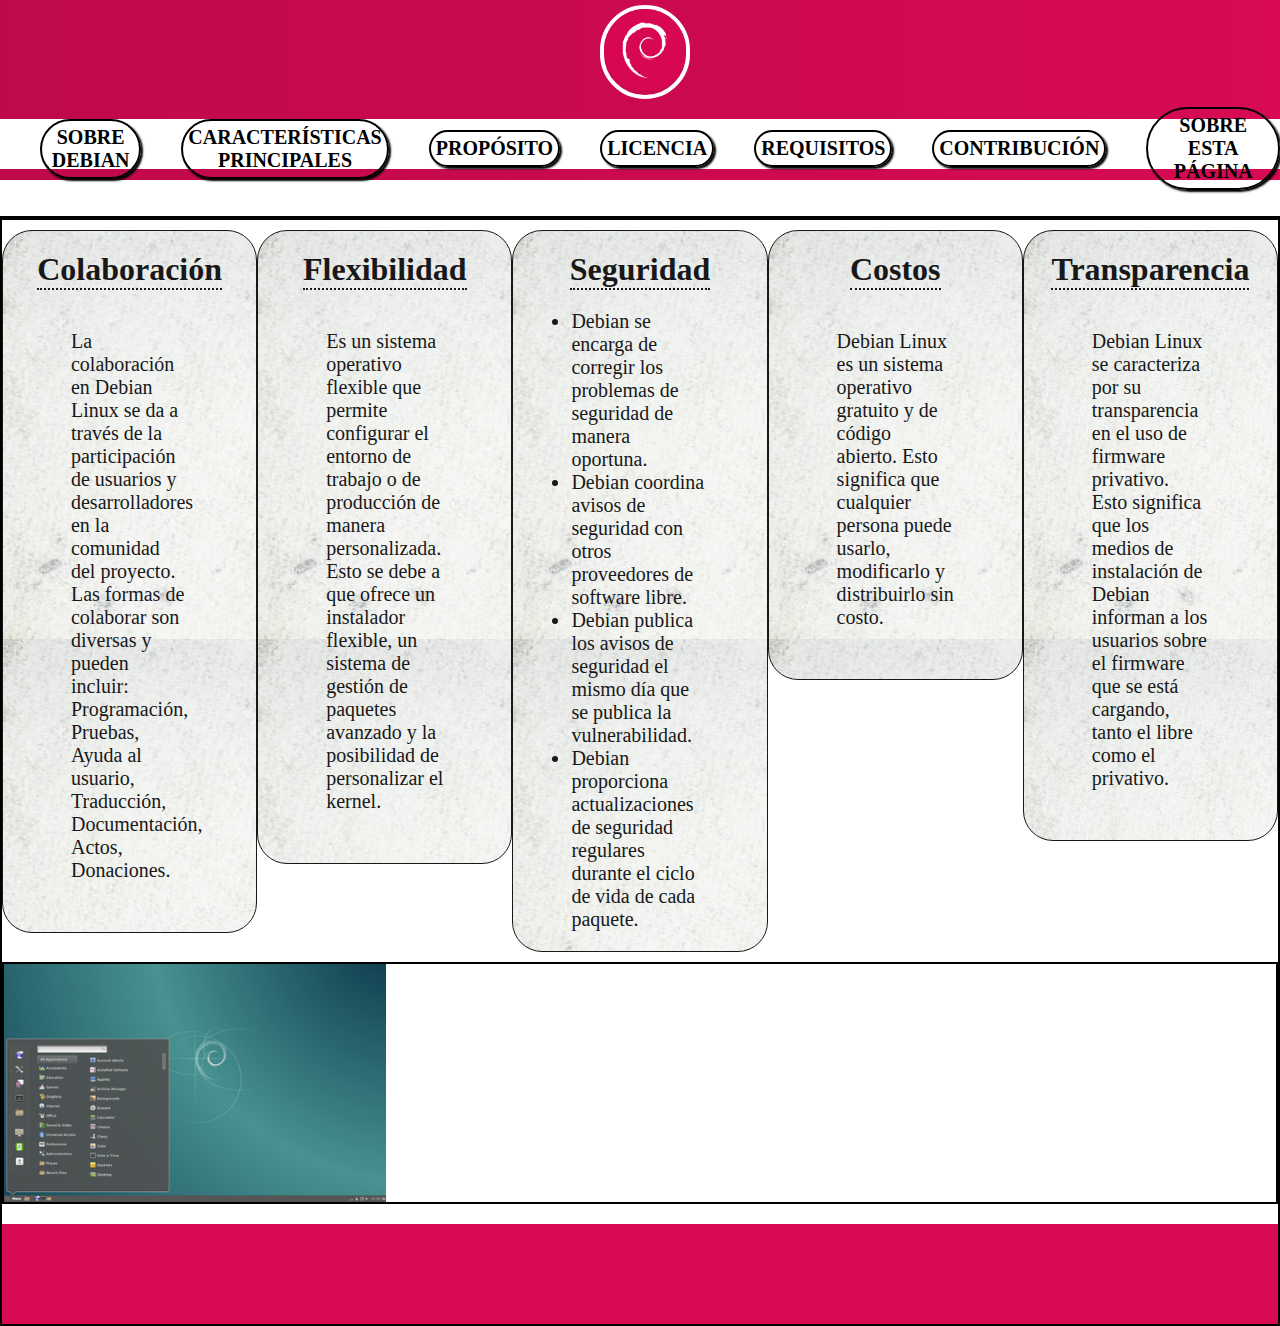
==== aspectos.html @ 958acd16 "Se añadió una nueva pestaña características especiales (todavía trabajando en ello)" ====
<!DOCTYPE html>
<html lang="en">
<head>
    <meta charset="UTF-8">
    <meta name="viewport" content="width=device-width, initial-scale=1.0">
    <link rel="stylesheet" href="estilos.css">
    <link rel="preconnect" href="https://fonts.googleapis.com">
    <link rel="preconnect" href="https://fonts.gstatic.com" crossorigin>
    <link href="https://fonts.googleapis.com/css2?family=Francois+One&family=Squada+One&family=Ubuntu+Mono:ital,wght@0,400;0,700;1,400;1,700&display=swap" rel="stylesheet">
    <title>Debian Resumen - Aspectos Clave</title>
</head>
<body>

        <div class="headbanner">
            <header>
                <div class="logo-imagen">
                    <img src="images/debian_logo.png" alt="Debian_LinuxLogo">
                </div>
                
            </header>
    
            <nav>
                <ul>
                    <li><a href="index.html">Sobre Debian</a></li>
                    <li><a href="aspectos.html">Características Principales</a></li>
                    <li><a href="">Propósito</a></li>
                    <li><a href="">Licencia</a></li>
                    <li><a href="">Requisitos</a></li>
                    <li><a href="">Contribución</a></li>
                    <li><a href="">Sobre esta página</a></li>
                </ul>
            </nav>
        </div>
        <br>
        <br>
        <hr>
        <div class="body-aspectos">
        <div class="cuerpo">

            <div class="hoja-esqueleto">
                <h1>Colaboración</h1>
                <ul class="lista-aspectos" id="second">
                    <p>La colaboración en Debian Linux se da a través de la participación de usuarios y desarrolladores en la comunidad del proyecto. Las formas de colaborar son diversas y pueden incluir: 
                        Programación, Pruebas, Ayuda al usuario, Traducción, Documentación, Actos, Donaciones.</p>
                </ul>
                
            </div>

            <div class="hoja-esqueleto">
                <h1>Flexibilidad</h1>
                <ul class="lista-aspectos">
                    <p>Es un sistema operativo flexible que permite 
                        configurar el entorno de trabajo o de producción
                        de manera personalizada. Esto se debe a que ofrece 
                        un instalador flexible, un sistema de gestión de 
                        paquetes avanzado y la 
                        posibilidad de personalizar el kernel.</p>
                </ul>
                
            </div>

            <div class="hoja-esqueleto">
                <h1>Seguridad</h1>
                <ul class="lista-aspectos">
                    <li>Debian se encarga de corregir los problemas de seguridad de manera oportuna.</li>
                    <li>Debian coordina avisos de seguridad con otros proveedores de software libre. </li>
                    <li>Debian publica los avisos de seguridad el mismo día que se publica la vulnerabilidad.</li>
                    <li>Debian proporciona actualizaciones de seguridad regulares durante el ciclo de vida de cada paquete. </li>                       
                </ul>
                
            </div>

            <div class="hoja-esqueleto" id="alargamiento">
                <h1>Costos</h1>
                <ul class="lista-aspectos">
                    <p>Debian Linux es un sistema operativo gratuito y de código abierto. Esto significa que cualquier persona puede usarlo, modificarlo y distribuirlo sin costo.</p>
                </ul>
                
            </div>

            <div class="hoja-esqueleto">
                <h1>Transparencia</h1>
                <ul class="lista-aspectos">
                    <p>Debian Linux se caracteriza por su transparencia en el uso de firmware privativo. Esto significa que los medios de instalación de Debian informan a los usuarios sobre el firmware que se está cargando, tanto el libre como el privativo.</p>
                </ul>
                
            </div>
    
            
        </div>

        <div class="imagen-aspectos">
            <img src="images/desktop_debian.png" alt="Imagen del dektop de debian">
        
        </div>
    
        <div class="pie-de-pag">
            <footer>
                
            </footer>
        </div>

    </div>
    
    
</body>
</html>
---- estilos.css ----
body{
    font-family: 'Ubuntu Mono', serif;
    font-weight: 400;
    font-style: normal;
    
}

*{
    margin: 0;
    padding: 0;
    box-sizing: border-box;
}

a{
    text-decoration: none;
    color: black;
}


.headbanner{

    width: 100%;
    height: 20vh;
    background: linear-gradient(90deg,#bf094a, #d70a53);
    

}

.headbanner header{
    display: flex;
    justify-content: center;
    margin-bottom: 20px;
}

.headbanner .logo-imagen{
    border: 4px solid black;
    border-radius: 100px;
    border-color: white;
    width: 7%;
    height: 100%;
    margin-left: 10px;
    margin-top: 5px;
    animation-name: startup-logo;
    animation-duration: 1s;
    
}

.headbanner .logo-imagen img{
    width: 100%;
    height: 100%;
    animation-name: startup-logo;
    animation-duration: 1s;
    
    
}

.body-aspectos{
    height: 100%;
    width: 100%;
    display: flex;
    justify-content: center;
    align-items: center;
    flex-flow: column wrap;
    border: 2px solid black;

    align-items: center;
}



.imagen-aspectos{
    border: 2px solid black;
    width: 20%;
    height: 100%;
}

.imagen-aspectos img{
    width: 100%;
    height: 100%;
}

.lista-aspectos{
    padding: 20px;
    width: 70%;
    text-align: left;
    font-size: 20px;
}

.headbanner nav{
    width: 100%;
    height: 50px;
    user-select: none;
    background-color: white;

}

.headbanner nav ul{
    display: flex;
    justify-content: center;
    align-items: center;
    height: 100%;
    list-style-type: none;
}

.headbanner nav ul li{
    padding: 0;
    margin-top: 10px;
    font-size: 20px;
    font-weight: 900;
    margin-left: 40px;
    text-align: center;
    text-transform: uppercase;
    cursor: pointer;
    border: 2px solid black;
    transition: all 0.3s;
    border-radius: 50px;
    padding: 5px;
    box-shadow: 2px 2px 2px black;
}

hr{
    border: 1px solid black;
}

.headbanner nav ul li:hover{
    background-color: #D70A53;
    border-radius: 10px;
    
}

.cuerpo{
    margin-top: 10px;
    width: 100%;
    height: 100%;
    display: flex;
    margin-bottom: 10px;
    justify-content: center;
    text-align: center;
}

.cuerpo .hoja-esqueleto{
    border: 0.5px solid black;
    display: flex;
    justify-content: center;
    align-items: center;
    flex-flow: column wrap;
    border-radius: 30px;
    height: 100%;
    width: 40%;
    background: url(images/hoja_imagen.png);
    opacity: 0.9;
}

.body-aspectos .hoja-esqueleto-aspect{
    width: 100%;
    border: 2px solid black;

}

.body-aspectos #alargamiento{
    height: 450px;
}

.imagen-aspectos{
    display: flex;
    width: 100%;
    height: 100%;
    margin-bottom: 20px;
}

.imagen-aspectos img{
    width: 30%;
    height: 30%;

}

.cuerpo .hoja-esqueleto h1{
    margin-top: 20px;
    border-bottom: 2px dotted black;
}

.cuerpo .hoja-esqueleto p{
    text-align: left;
    padding: 10px;
    margin-top: 10px;
    margin-bottom: 20px;
    font-size: 20px;
}

.cuerpo .imagenes-repre{
    width: 30%;
    height: 100%;
}

.cuerpo .imagenes-repre img{
    width: 100%;
    border: 3px solid #D70A53;
    border-radius: 50px;
    margin-top: 30px;
    margin-left: 20px;
    height: 100%;
}

.pie-de-pag{
    width: 100%;
    height: 100%;
    
}

.pie-de-pag footer{
    background-color: #D70A53;
    height: 100px;
    width: 100%;
}

@keyframes startup-logo {
    0%{
        transform: scale(0, 0);
    }

    100%{
        transform: scale(100%, 100%);
    }
    
}
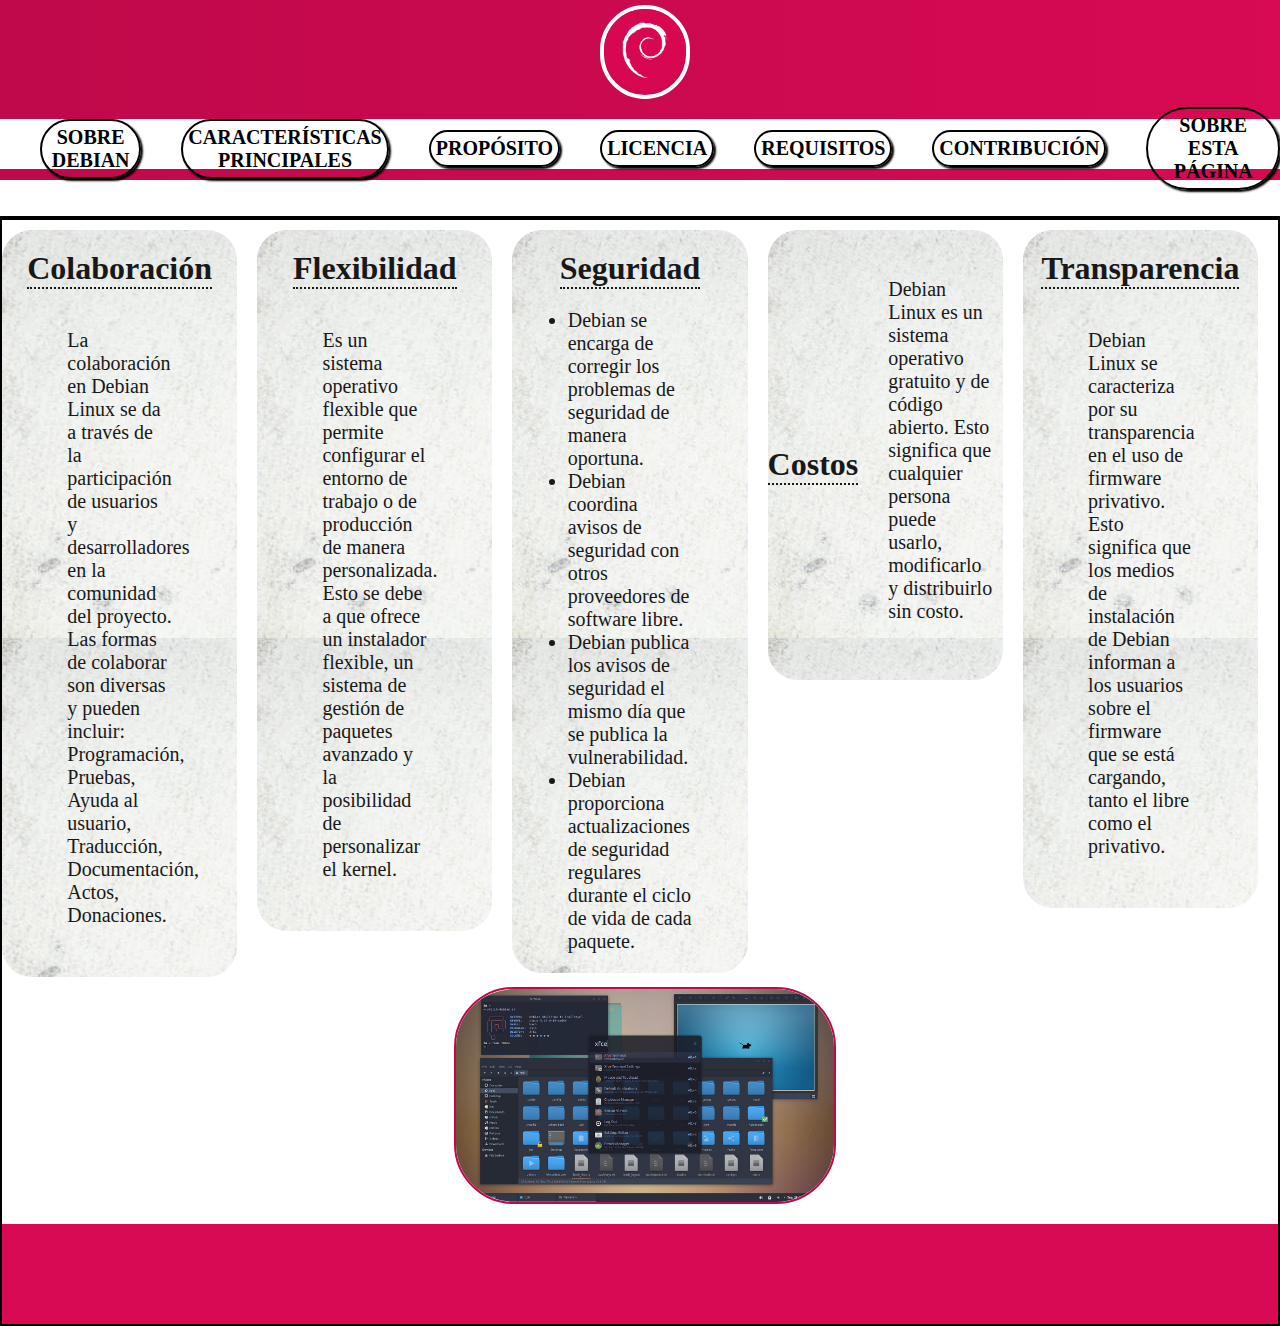
==== commit d91a78d0: "Se completó el apartado de características principales" ====
--- a/aspectos.html
+++ b/aspectos.html
@@ -89,9 +89,10 @@
             
         </div>
 
-        <div class="imagen-aspectos">
-            <img src="images/desktop_debian.png" alt="Imagen del dektop de debian">
-        
+        <div class="imagen-aspectos" id="seguridad">
+            <!-- <img src="images/seguridad_debian.png" alt="imagen de seguridad debian"> -->
+            <img src="images/debian_desktop3.png" alt="Imagen del dekstop de debian 3">
+            <!-- <img src="images/desktop_debian4.png" alt="Imagen del desktop de debian 4"> -->
         </div>
     
         <div class="pie-de-pag">
--- a/estilos.css
+++ b/estilos.css
@@ -3,7 +3,7 @@
     font-family: 'Ubuntu Mono', serif;
     font-weight: 400;
     font-style: normal;
-    
+    user-select: none;
 }
 
 *{
@@ -70,7 +70,6 @@
 
 
 .imagen-aspectos{
-    border: 2px solid black;
     width: 20%;
     height: 100%;
 }
@@ -140,7 +139,8 @@
 }
 
 .cuerpo .hoja-esqueleto{
-    border: 0.5px solid black;
+    margin-right: 20px;
+    transition: all 0.3s;
     display: flex;
     justify-content: center;
     align-items: center;
@@ -150,12 +150,6 @@
     width: 40%;
     background: url(images/hoja_imagen.png);
     opacity: 0.9;
-}
-
-.body-aspectos .hoja-esqueleto-aspect{
-    width: 100%;
-    border: 2px solid black;
-
 }
 
 .body-aspectos #alargamiento{
@@ -188,6 +182,24 @@
     font-size: 20px;
 }
 
+.cuerpo .hoja-esqueleto:hover{
+    box-shadow: 3px 3px 10px #bf094a;
+
+
+}
+
+#seguridad img{
+    border: 2px solid #bf094a;
+    margin-left: 10px;
+    border-radius: 60px;
+}
+
+#seguridad{
+    display: flex;
+    justify-content: center;
+    align-items: center;
+}
+
 .cuerpo .imagenes-repre{
     width: 30%;
     height: 100%;
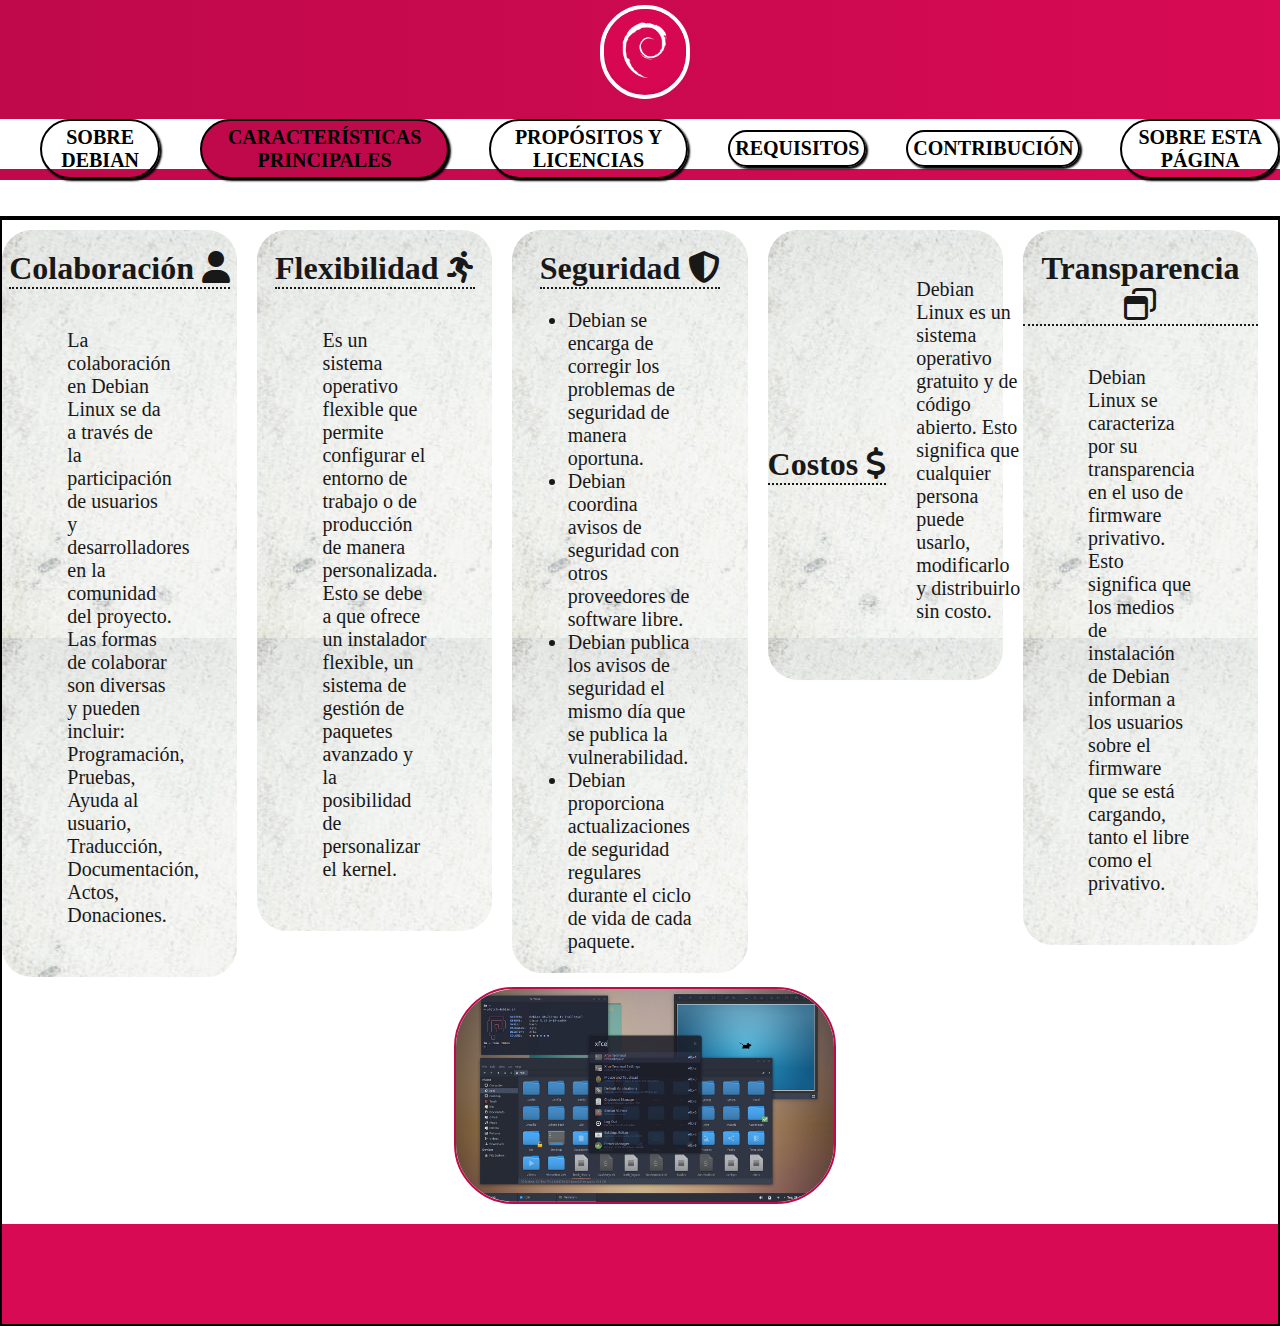
==== commit a8184556: "Se añadió una extensión de iconos de texto y se completó la pestaña de requisitos" ====
--- a/aspectos.html
+++ b/aspectos.html
@@ -5,9 +5,11 @@
     <meta name="viewport" content="width=device-width, initial-scale=1.0">
     <link rel="stylesheet" href="estilos.css">
     <link rel="preconnect" href="https://fonts.googleapis.com">
+    <link rel="stylesheet" href="aspect_estilo.css">
     <link rel="preconnect" href="https://fonts.gstatic.com" crossorigin>
+    <link rel="stylesheet" href="fontawesome-free-6.7.2-web/css/all.min.css">
     <link href="https://fonts.googleapis.com/css2?family=Francois+One&family=Squada+One&family=Ubuntu+Mono:ital,wght@0,400;0,700;1,400;1,700&display=swap" rel="stylesheet">
-    <title>Debian Resumen - Aspectos Clave</title>
+    <title>Debian Resumen - Características Principales</title>
 </head>
 <body>
 
@@ -22,10 +24,9 @@
             <nav>
                 <ul>
                     <li><a href="index.html">Sobre Debian</a></li>
-                    <li><a href="aspectos.html">Características Principales</a></li>
-                    <li><a href="">Propósito</a></li>
-                    <li><a href="">Licencia</a></li>
-                    <li><a href="">Requisitos</a></li>
+                    <li id="seleccion"><a href="aspectos.html">Características Principales</a></li>
+                    <li><a href="proposito.html">Propósitos y Licencias</a></li>
+                    <li><a href="requisitos.html">Requisitos</a></li>
                     <li><a href="">Contribución</a></li>
                     <li><a href="">Sobre esta página</a></li>
                 </ul>
@@ -38,7 +39,7 @@
         <div class="cuerpo">
 
             <div class="hoja-esqueleto">
-                <h1>Colaboración</h1>
+                <h1>Colaboración <i class="fa-solid fa-user"></i></h1>
                 <ul class="lista-aspectos" id="second">
                     <p>La colaboración en Debian Linux se da a través de la participación de usuarios y desarrolladores en la comunidad del proyecto. Las formas de colaborar son diversas y pueden incluir: 
                         Programación, Pruebas, Ayuda al usuario, Traducción, Documentación, Actos, Donaciones.</p>
@@ -47,7 +48,7 @@
             </div>
 
             <div class="hoja-esqueleto">
-                <h1>Flexibilidad</h1>
+                <h1>Flexibilidad <i class="fa-solid fa-person-running"></i></h1>
                 <ul class="lista-aspectos">
                     <p>Es un sistema operativo flexible que permite 
                         configurar el entorno de trabajo o de producción
@@ -60,7 +61,7 @@
             </div>
 
             <div class="hoja-esqueleto">
-                <h1>Seguridad</h1>
+                <h1>Seguridad <i class="fa-solid fa-shield-halved"></i></h1>
                 <ul class="lista-aspectos">
                     <li>Debian se encarga de corregir los problemas de seguridad de manera oportuna.</li>
                     <li>Debian coordina avisos de seguridad con otros proveedores de software libre. </li>
@@ -71,7 +72,7 @@
             </div>
 
             <div class="hoja-esqueleto" id="alargamiento">
-                <h1>Costos</h1>
+                <h1>Costos <i class="fa-solid fa-dollar-sign"></i></h1>
                 <ul class="lista-aspectos">
                     <p>Debian Linux es un sistema operativo gratuito y de código abierto. Esto significa que cualquier persona puede usarlo, modificarlo y distribuirlo sin costo.</p>
                 </ul>
@@ -79,7 +80,7 @@
             </div>
 
             <div class="hoja-esqueleto">
-                <h1>Transparencia</h1>
+                <h1>Transparencia <i class="fa-regular fa-window-restore"></i></h1>
                 <ul class="lista-aspectos">
                     <p>Debian Linux se caracteriza por su transparencia en el uso de firmware privativo. Esto significa que los medios de instalación de Debian informan a los usuarios sobre el firmware que se está cargando, tanto el libre como el privativo.</p>
                 </ul>
--- a/estilos.css
+++ b/estilos.css
@@ -25,6 +25,14 @@
     background: linear-gradient(90deg,#bf094a, #d70a53);
     
 
+}
+
+#seleccion{
+    background: #bf094a;
+    animation-name: auto-padding;
+    animation-duration: 1s;
+    animation-iteration-count: infinite;
+    animation-direction: alternate;
 }
 
 .headbanner header{
@@ -235,4 +243,15 @@
         transform: scale(100%, 100%);
     }
     
+}
+
+@keyframes auto-padding {
+    0%{
+        transform: scale(80%, 80%);
+    }
+
+    100%{
+        transform: scale(100%, 100%);
+    }
+    
 }--- a/fontawesome-free-6.7.2-web/css/all.min.css
+++ b/fontawesome-free-6.7.2-web/css/all.min.css
@@ -0,0 +1,9 @@
+/*!
+ * Font Awesome Free 6.7.2 by @fontawesome - https://fontawesome.com
+ * License - https://fontawesome.com/license/free (Icons: CC BY 4.0, Fonts: SIL OFL 1.1, Code: MIT License)
+ * Copyright 2024 Fonticons, Inc.
+ */
+.fa{font-family:var(--fa-style-family,"Font Awesome 6 Free");font-weight:var(--fa-style,900)}.fa,.fa-brands,.fa-regular,.fa-solid,.fab,.far,.fas{-moz-osx-font-smoothing:grayscale;-webkit-font-smoothing:antialiased;display:var(--fa-display,inline-block);font-style:normal;font-variant:normal;line-height:1;text-rendering:auto}.fa-brands:before,.fa-regular:before,.fa-solid:before,.fa:before,.fab:before,.far:before,.fas:before{content:var(--fa)}.fa-classic,.fa-regular,.fa-solid,.far,.fas{font-family:"Font Awesome 6 Free"}.fa-brands,.fab{font-family:"Font Awesome 6 Brands"}.fa-1x{font-size:1em}.fa-2x{font-size:2em}.fa-3x{font-size:3em}.fa-4x{font-size:4em}.fa-5x{font-size:5em}.fa-6x{font-size:6em}.fa-7x{font-size:7em}.fa-8x{font-size:8em}.fa-9x{font-size:9em}.fa-10x{font-size:10em}.fa-2xs{font-size:.625em;line-height:.1em;vertical-align:.225em}.fa-xs{font-size:.75em;line-height:.08333em;vertical-align:.125em}.fa-sm{font-size:.875em;line-height:.07143em;vertical-align:.05357em}.fa-lg{font-size:1.25em;line-height:.05em;vertical-align:-.075em}.fa-xl{font-size:1.5em;line-height:.04167em;vertical-align:-.125em}.fa-2xl{font-size:2em;line-height:.03125em;vertical-align:-.1875em}.fa-fw{text-align:center;width:1.25em}.fa-ul{list-style-type:none;margin-left:var(--fa-li-margin,2.5em);padding-left:0}.fa-ul>li{position:relative}.fa-li{left:calc(var(--fa-li-width, 2em)*-1);position:absolute;text-align:center;width:var(--fa-li-width,2em);line-height:inherit}.fa-border{border-radius:var(--fa-border-radius,.1em);border:var(--fa-border-width,.08em) var(--fa-border-style,solid) var(--fa-border-color,#eee);padding:var(--fa-border-padding,.2em .25em .15em)}.fa-pull-left{float:left;margin-right:var(--fa-pull-margin,.3em)}.fa-pull-right{float:right;margin-left:var(--fa-pull-margin,.3em)}.fa-beat{animation-name:fa-beat;animation-delay:var(--fa-animation-delay,0s);animation-direction:var(--fa-animation-direction,normal);animation-duration:var(--fa-animation-duration,1s);animation-iteration-count:var(--fa-animation-iteration-count,infinite);animation-timing-function:var(--fa-animation-timing,ease-in-out)}.fa-bounce{animation-name:fa-bounce;animation-delay:var(--fa-animation-delay,0s);animation-direction:var(--fa-animation-direction,normal);animation-duration:var(--fa-animation-duration,1s);animation-iteration-count:var(--fa-animation-iteration-count,infinite);animation-timing-function:var(--fa-animation-timing,cubic-bezier(.28,.84,.42,1))}.fa-fade{animation-name:fa-fade;animation-iteration-count:var(--fa-animation-iteration-count,infinite);animation-timing-function:var(--fa-animation-timing,cubic-bezier(.4,0,.6,1))}.fa-beat-fade,.fa-fade{animation-delay:var(--fa-animation-delay,0s);animation-direction:var(--fa-animation-direction,normal);animation-duration:var(--fa-animation-duration,1s)}.fa-beat-fade{animation-name:fa-beat-fade;animation-iteration-count:var(--fa-animation-iteration-count,infinite);animation-timing-function:var(--fa-animation-timing,cubic-bezier(.4,0,.6,1))}.fa-flip{animation-name:fa-flip;animation-delay:var(--fa-animation-delay,0s);animation-direction:var(--fa-animation-direction,normal);animation-duration:var(--fa-animation-duration,1s);animation-iteration-count:var(--fa-animation-iteration-count,infinite);animation-timing-function:var(--fa-animation-timing,ease-in-out)}.fa-shake{animation-name:fa-shake;animation-duration:var(--fa-animation-duration,1s);animation-iteration-count:var(--fa-animation-iteration-count,infinite);animation-timing-function:var(--fa-animation-timing,linear)}.fa-shake,.fa-spin{animation-delay:var(--fa-animation-delay,0s);animation-direction:var(--fa-animation-direction,normal)}.fa-spin{animation-name:fa-spin;animation-duration:var(--fa-animation-duration,2s);animation-iteration-count:var(--fa-animation-iteration-count,infinite);animation-timing-function:var(--fa-animation-timing,linear)}.fa-spin-reverse{--fa-animation-direction:reverse}.fa-pulse,.fa-spin-pulse{animation-name:fa-spin;animation-direction:var(--fa-animation-direction,normal);animation-duration:var(--fa-animation-duration,1s);animation-iteration-count:var(--fa-animation-iteration-count,infinite);animation-timing-function:var(--fa-animation-timing,steps(8))}@media (prefers-reduced-motion:reduce){.fa-beat,.fa-beat-fade,.fa-bounce,.fa-fade,.fa-flip,.fa-pulse,.fa-shake,.fa-spin,.fa-spin-pulse{animation-delay:-1ms;animation-duration:1ms;animation-iteration-count:1;transition-delay:0s;transition-duration:0s}}@keyframes fa-beat{0%,90%{transform:scale(1)}45%{transform:scale(var(--fa-beat-scale,1.25))}}@keyframes fa-bounce{0%{transform:scale(1) translateY(0)}10%{transform:scale(var(--fa-bounce-start-scale-x,1.1),var(--fa-bounce-start-scale-y,.9)) translateY(0)}30%{transform:scale(var(--fa-bounce-jump-scale-x,.9),var(--fa-bounce-jump-scale-y,1.1)) translateY(var(--fa-bounce-height,-.5em))}50%{transform:scale(var(--fa-bounce-land-scale-x,1.05),var(--fa-bounce-land-scale-y,.95)) translateY(0)}57%{transform:scale(1) translateY(var(--fa-bounce-rebound,-.125em))}64%{transform:scale(1) translateY(0)}to{transform:scale(1) translateY(0)}}@keyframes fa-fade{50%{opacity:var(--fa-fade-opacity,.4)}}@keyframes fa-beat-fade{0%,to{opacity:var(--fa-beat-fade-opacity,.4);transform:scale(1)}50%{opacity:1;transform:scale(var(--fa-beat-fade-scale,1.125))}}@keyframes fa-flip{50%{transform:rotate3d(var(--fa-flip-x,0),var(--fa-flip-y,1),var(--fa-flip-z,0),var(--fa-flip-angle,-180deg))}}@keyframes fa-shake{0%{transform:rotate(-15deg)}4%{transform:rotate(15deg)}8%,24%{transform:rotate(-18deg)}12%,28%{transform:rotate(18deg)}16%{transform:rotate(-22deg)}20%{transform:rotate(22deg)}32%{transform:rotate(-12deg)}36%{transform:rotate(12deg)}40%,to{transform:rotate(0deg)}}@keyframes fa-spin{0%{transform:rotate(0deg)}to{transform:rotate(1turn)}}.fa-rotate-90{transform:rotate(90deg)}.fa-rotate-180{transform:rotate(180deg)}.fa-rotate-270{transform:rotate(270deg)}.fa-flip-horizontal{transform:scaleX(-1)}.fa-flip-vertical{transform:scaleY(-1)}.fa-flip-both,.fa-flip-horizontal.fa-flip-vertical{transform:scale(-1)}.fa-rotate-by{transform:rotate(var(--fa-rotate-angle,0))}.fa-stack{display:inline-block;height:2em;line-height:2em;position:relative;vertical-align:middle;width:2.5em}.fa-stack-1x,.fa-stack-2x{left:0;position:absolute;text-align:center;width:100%;z-index:var(--fa-stack-z-index,auto)}.fa-stack-1x{line-height:inherit}.fa-stack-2x{font-size:2em}.fa-inverse{color:var(--fa-inverse,#fff)}
+
+.fa-0{--fa:"\30"}.fa-1{--fa:"\31"}.fa-2{--fa:"\32"}.fa-3{--fa:"\33"}.fa-4{--fa:"\34"}.fa-5{--fa:"\35"}.fa-6{--fa:"\36"}.fa-7{--fa:"\37"}.fa-8{--fa:"\38"}.fa-9{--fa:"\39"}.fa-fill-drip{--fa:"\f576"}.fa-arrows-to-circle{--fa:"\e4bd"}.fa-chevron-circle-right,.fa-circle-chevron-right{--fa:"\f138"}.fa-at{--fa:"\40"}.fa-trash-alt,.fa-trash-can{--fa:"\f2ed"}.fa-text-height{--fa:"\f034"}.fa-user-times,.fa-user-xmark{--fa:"\f235"}.fa-stethoscope{--fa:"\f0f1"}.fa-comment-alt,.fa-message{--fa:"\f27a"}.fa-info{--fa:"\f129"}.fa-compress-alt,.fa-down-left-and-up-right-to-center{--fa:"\f422"}.fa-explosion{--fa:"\e4e9"}.fa-file-alt,.fa-file-lines,.fa-file-text{--fa:"\f15c"}.fa-wave-square{--fa:"\f83e"}.fa-ring{--fa:"\f70b"}.fa-building-un{--fa:"\e4d9"}.fa-dice-three{--fa:"\f527"}.fa-calendar-alt,.fa-calendar-days{--fa:"\f073"}.fa-anchor-circle-check{--fa:"\e4aa"}.fa-building-circle-arrow-right{--fa:"\e4d1"}.fa-volleyball,.fa-volleyball-ball{--fa:"\f45f"}.fa-arrows-up-to-line{--fa:"\e4c2"}.fa-sort-desc,.fa-sort-down{--fa:"\f0dd"}.fa-circle-minus,.fa-minus-circle{--fa:"\f056"}.fa-door-open{--fa:"\f52b"}.fa-right-from-bracket,.fa-sign-out-alt{--fa:"\f2f5"}.fa-atom{--fa:"\f5d2"}.fa-soap{--fa:"\e06e"}.fa-heart-music-camera-bolt,.fa-icons{--fa:"\f86d"}.fa-microphone-alt-slash,.fa-microphone-lines-slash{--fa:"\f539"}.fa-bridge-circle-check{--fa:"\e4c9"}.fa-pump-medical{--fa:"\e06a"}.fa-fingerprint{--fa:"\f577"}.fa-hand-point-right{--fa:"\f0a4"}.fa-magnifying-glass-location,.fa-search-location{--fa:"\f689"}.fa-forward-step,.fa-step-forward{--fa:"\f051"}.fa-face-smile-beam,.fa-smile-beam{--fa:"\f5b8"}.fa-flag-checkered{--fa:"\f11e"}.fa-football,.fa-football-ball{--fa:"\f44e"}.fa-school-circle-exclamation{--fa:"\e56c"}.fa-crop{--fa:"\f125"}.fa-angle-double-down,.fa-angles-down{--fa:"\f103"}.fa-users-rectangle{--fa:"\e594"}.fa-people-roof{--fa:"\e537"}.fa-people-line{--fa:"\e534"}.fa-beer,.fa-beer-mug-empty{--fa:"\f0fc"}.fa-diagram-predecessor{--fa:"\e477"}.fa-arrow-up-long,.fa-long-arrow-up{--fa:"\f176"}.fa-burn,.fa-fire-flame-simple{--fa:"\f46a"}.fa-male,.fa-person{--fa:"\f183"}.fa-laptop{--fa:"\f109"}.fa-file-csv{--fa:"\f6dd"}.fa-menorah{--fa:"\f676"}.fa-truck-plane{--fa:"\e58f"}.fa-record-vinyl{--fa:"\f8d9"}.fa-face-grin-stars,.fa-grin-stars{--fa:"\f587"}.fa-bong{--fa:"\f55c"}.fa-pastafarianism,.fa-spaghetti-monster-flying{--fa:"\f67b"}.fa-arrow-down-up-across-line{--fa:"\e4af"}.fa-spoon,.fa-utensil-spoon{--fa:"\f2e5"}.fa-jar-wheat{--fa:"\e517"}.fa-envelopes-bulk,.fa-mail-bulk{--fa:"\f674"}.fa-file-circle-exclamation{--fa:"\e4eb"}.fa-circle-h,.fa-hospital-symbol{--fa:"\f47e"}.fa-pager{--fa:"\f815"}.fa-address-book,.fa-contact-book{--fa:"\f2b9"}.fa-strikethrough{--fa:"\f0cc"}.fa-k{--fa:"\4b"}.fa-landmark-flag{--fa:"\e51c"}.fa-pencil,.fa-pencil-alt{--fa:"\f303"}.fa-backward{--fa:"\f04a"}.fa-caret-right{--fa:"\f0da"}.fa-comments{--fa:"\f086"}.fa-file-clipboard,.fa-paste{--fa:"\f0ea"}.fa-code-pull-request{--fa:"\e13c"}.fa-clipboard-list{--fa:"\f46d"}.fa-truck-loading,.fa-truck-ramp-box{--fa:"\f4de"}.fa-user-check{--fa:"\f4fc"}.fa-vial-virus{--fa:"\e597"}.fa-sheet-plastic{--fa:"\e571"}.fa-blog{--fa:"\f781"}.fa-user-ninja{--fa:"\f504"}.fa-person-arrow-up-from-line{--fa:"\e539"}.fa-scroll-torah,.fa-torah{--fa:"\f6a0"}.fa-broom-ball,.fa-quidditch,.fa-quidditch-broom-ball{--fa:"\f458"}.fa-toggle-off{--fa:"\f204"}.fa-archive,.fa-box-archive{--fa:"\f187"}.fa-person-drowning{--fa:"\e545"}.fa-arrow-down-9-1,.fa-sort-numeric-desc,.fa-sort-numeric-down-alt{--fa:"\f886"}.fa-face-grin-tongue-squint,.fa-grin-tongue-squint{--fa:"\f58a"}.fa-spray-can{--fa:"\f5bd"}.fa-truck-monster{--fa:"\f63b"}.fa-w{--fa:"\57"}.fa-earth-africa,.fa-globe-africa{--fa:"\f57c"}.fa-rainbow{--fa:"\f75b"}.fa-circle-notch{--fa:"\f1ce"}.fa-tablet-alt,.fa-tablet-screen-button{--fa:"\f3fa"}.fa-paw{--fa:"\f1b0"}.fa-cloud{--fa:"\f0c2"}.fa-trowel-bricks{--fa:"\e58a"}.fa-face-flushed,.fa-flushed{--fa:"\f579"}.fa-hospital-user{--fa:"\f80d"}.fa-tent-arrow-left-right{--fa:"\e57f"}.fa-gavel,.fa-legal{--fa:"\f0e3"}.fa-binoculars{--fa:"\f1e5"}.fa-microphone-slash{--fa:"\f131"}.fa-box-tissue{--fa:"\e05b"}.fa-motorcycle{--fa:"\f21c"}.fa-bell-concierge,.fa-concierge-bell{--fa:"\f562"}.fa-pen-ruler,.fa-pencil-ruler{--fa:"\f5ae"}.fa-people-arrows,.fa-people-arrows-left-right{--fa:"\e068"}.fa-mars-and-venus-burst{--fa:"\e523"}.fa-caret-square-right,.fa-square-caret-right{--fa:"\f152"}.fa-cut,.fa-scissors{--fa:"\f0c4"}.fa-sun-plant-wilt{--fa:"\e57a"}.fa-toilets-portable{--fa:"\e584"}.fa-hockey-puck{--fa:"\f453"}.fa-table{--fa:"\f0ce"}.fa-magnifying-glass-arrow-right{--fa:"\e521"}.fa-digital-tachograph,.fa-tachograph-digital{--fa:"\f566"}.fa-users-slash{--fa:"\e073"}.fa-clover{--fa:"\e139"}.fa-mail-reply,.fa-reply{--fa:"\f3e5"}.fa-star-and-crescent{--fa:"\f699"}.fa-house-fire{--fa:"\e50c"}.fa-minus-square,.fa-square-minus{--fa:"\f146"}.fa-helicopter{--fa:"\f533"}.fa-compass{--fa:"\f14e"}.fa-caret-square-down,.fa-square-caret-down{--fa:"\f150"}.fa-file-circle-question{--fa:"\e4ef"}.fa-laptop-code{--fa:"\f5fc"}.fa-swatchbook{--fa:"\f5c3"}.fa-prescription-bottle{--fa:"\f485"}.fa-bars,.fa-navicon{--fa:"\f0c9"}.fa-people-group{--fa:"\e533"}.fa-hourglass-3,.fa-hourglass-end{--fa:"\f253"}.fa-heart-broken,.fa-heart-crack{--fa:"\f7a9"}.fa-external-link-square-alt,.fa-square-up-right{--fa:"\f360"}.fa-face-kiss-beam,.fa-kiss-beam{--fa:"\f597"}.fa-film{--fa:"\f008"}.fa-ruler-horizontal{--fa:"\f547"}.fa-people-robbery{--fa:"\e536"}.fa-lightbulb{--fa:"\f0eb"}.fa-caret-left{--fa:"\f0d9"}.fa-circle-exclamation,.fa-exclamation-circle{--fa:"\f06a"}.fa-school-circle-xmark{--fa:"\e56d"}.fa-arrow-right-from-bracket,.fa-sign-out{--fa:"\f08b"}.fa-chevron-circle-down,.fa-circle-chevron-down{--fa:"\f13a"}.fa-unlock-alt,.fa-unlock-keyhole{--fa:"\f13e"}.fa-cloud-showers-heavy{--fa:"\f740"}.fa-headphones-alt,.fa-headphones-simple{--fa:"\f58f"}.fa-sitemap{--fa:"\f0e8"}.fa-circle-dollar-to-slot,.fa-donate{--fa:"\f4b9"}.fa-memory{--fa:"\f538"}.fa-road-spikes{--fa:"\e568"}.fa-fire-burner{--fa:"\e4f1"}.fa-flag{--fa:"\f024"}.fa-hanukiah{--fa:"\f6e6"}.fa-feather{--fa:"\f52d"}.fa-volume-down,.fa-volume-low{--fa:"\f027"}.fa-comment-slash{--fa:"\f4b3"}.fa-cloud-sun-rain{--fa:"\f743"}.fa-compress{--fa:"\f066"}.fa-wheat-alt,.fa-wheat-awn{--fa:"\e2cd"}.fa-ankh{--fa:"\f644"}.fa-hands-holding-child{--fa:"\e4fa"}.fa-asterisk{--fa:"\2a"}.fa-check-square,.fa-square-check{--fa:"\f14a"}.fa-peseta-sign{--fa:"\e221"}.fa-header,.fa-heading{--fa:"\f1dc"}.fa-ghost{--fa:"\f6e2"}.fa-list,.fa-list-squares{--fa:"\f03a"}.fa-phone-square-alt,.fa-square-phone-flip{--fa:"\f87b"}.fa-cart-plus{--fa:"\f217"}.fa-gamepad{--fa:"\f11b"}.fa-circle-dot,.fa-dot-circle{--fa:"\f192"}.fa-dizzy,.fa-face-dizzy{--fa:"\f567"}.fa-egg{--fa:"\f7fb"}.fa-house-medical-circle-xmark{--fa:"\e513"}.fa-campground{--fa:"\f6bb"}.fa-folder-plus{--fa:"\f65e"}.fa-futbol,.fa-futbol-ball,.fa-soccer-ball{--fa:"\f1e3"}.fa-paint-brush,.fa-paintbrush{--fa:"\f1fc"}.fa-lock{--fa:"\f023"}.fa-gas-pump{--fa:"\f52f"}.fa-hot-tub,.fa-hot-tub-person{--fa:"\f593"}.fa-map-location,.fa-map-marked{--fa:"\f59f"}.fa-house-flood-water{--fa:"\e50e"}.fa-tree{--fa:"\f1bb"}.fa-bridge-lock{--fa:"\e4cc"}.fa-sack-dollar{--fa:"\f81d"}.fa-edit,.fa-pen-to-square{--fa:"\f044"}.fa-car-side{--fa:"\f5e4"}.fa-share-alt,.fa-share-nodes{--fa:"\f1e0"}.fa-heart-circle-minus{--fa:"\e4ff"}.fa-hourglass-2,.fa-hourglass-half{--fa:"\f252"}.fa-microscope{--fa:"\f610"}.fa-sink{--fa:"\e06d"}.fa-bag-shopping,.fa-shopping-bag{--fa:"\f290"}.fa-arrow-down-z-a,.fa-sort-alpha-desc,.fa-sort-alpha-down-alt{--fa:"\f881"}.fa-mitten{--fa:"\f7b5"}.fa-person-rays{--fa:"\e54d"}.fa-users{--fa:"\f0c0"}.fa-eye-slash{--fa:"\f070"}.fa-flask-vial{--fa:"\e4f3"}.fa-hand,.fa-hand-paper{--fa:"\f256"}.fa-om{--fa:"\f679"}.fa-worm{--fa:"\e599"}.fa-house-circle-xmark{--fa:"\e50b"}.fa-plug{--fa:"\f1e6"}.fa-chevron-up{--fa:"\f077"}.fa-hand-spock{--fa:"\f259"}.fa-stopwatch{--fa:"\f2f2"}.fa-face-kiss,.fa-kiss{--fa:"\f596"}.fa-bridge-circle-xmark{--fa:"\e4cb"}.fa-face-grin-tongue,.fa-grin-tongue{--fa:"\f589"}.fa-chess-bishop{--fa:"\f43a"}.fa-face-grin-wink,.fa-grin-wink{--fa:"\f58c"}.fa-deaf,.fa-deafness,.fa-ear-deaf,.fa-hard-of-hearing{--fa:"\f2a4"}.fa-road-circle-check{--fa:"\e564"}.fa-dice-five{--fa:"\f523"}.fa-rss-square,.fa-square-rss{--fa:"\f143"}.fa-land-mine-on{--fa:"\e51b"}.fa-i-cursor{--fa:"\f246"}.fa-stamp{--fa:"\f5bf"}.fa-stairs{--fa:"\e289"}.fa-i{--fa:"\49"}.fa-hryvnia,.fa-hryvnia-sign{--fa:"\f6f2"}.fa-pills{--fa:"\f484"}.fa-face-grin-wide,.fa-grin-alt{--fa:"\f581"}.fa-tooth{--fa:"\f5c9"}.fa-v{--fa:"\56"}.fa-bangladeshi-taka-sign{--fa:"\e2e6"}.fa-bicycle{--fa:"\f206"}.fa-rod-asclepius,.fa-rod-snake,.fa-staff-aesculapius,.fa-staff-snake{--fa:"\e579"}.fa-head-side-cough-slash{--fa:"\e062"}.fa-ambulance,.fa-truck-medical{--fa:"\f0f9"}.fa-wheat-awn-circle-exclamation{--fa:"\e598"}.fa-snowman{--fa:"\f7d0"}.fa-mortar-pestle{--fa:"\f5a7"}.fa-road-barrier{--fa:"\e562"}.fa-school{--fa:"\f549"}.fa-igloo{--fa:"\f7ae"}.fa-joint{--fa:"\f595"}.fa-angle-right{--fa:"\f105"}.fa-horse{--fa:"\f6f0"}.fa-q{--fa:"\51"}.fa-g{--fa:"\47"}.fa-notes-medical{--fa:"\f481"}.fa-temperature-2,.fa-temperature-half,.fa-thermometer-2,.fa-thermometer-half{--fa:"\f2c9"}.fa-dong-sign{--fa:"\e169"}.fa-capsules{--fa:"\f46b"}.fa-poo-bolt,.fa-poo-storm{--fa:"\f75a"}.fa-face-frown-open,.fa-frown-open{--fa:"\f57a"}.fa-hand-point-up{--fa:"\f0a6"}.fa-money-bill{--fa:"\f0d6"}.fa-bookmark{--fa:"\f02e"}.fa-align-justify{--fa:"\f039"}.fa-umbrella-beach{--fa:"\f5ca"}.fa-helmet-un{--fa:"\e503"}.fa-bullseye{--fa:"\f140"}.fa-bacon{--fa:"\f7e5"}.fa-hand-point-down{--fa:"\f0a7"}.fa-arrow-up-from-bracket{--fa:"\e09a"}.fa-folder,.fa-folder-blank{--fa:"\f07b"}.fa-file-medical-alt,.fa-file-waveform{--fa:"\f478"}.fa-radiation{--fa:"\f7b9"}.fa-chart-simple{--fa:"\e473"}.fa-mars-stroke{--fa:"\f229"}.fa-vial{--fa:"\f492"}.fa-dashboard,.fa-gauge,.fa-gauge-med,.fa-tachometer-alt-average{--fa:"\f624"}.fa-magic-wand-sparkles,.fa-wand-magic-sparkles{--fa:"\e2ca"}.fa-e{--fa:"\45"}.fa-pen-alt,.fa-pen-clip{--fa:"\f305"}.fa-bridge-circle-exclamation{--fa:"\e4ca"}.fa-user{--fa:"\f007"}.fa-school-circle-check{--fa:"\e56b"}.fa-dumpster{--fa:"\f793"}.fa-shuttle-van,.fa-van-shuttle{--fa:"\f5b6"}.fa-building-user{--fa:"\e4da"}.fa-caret-square-left,.fa-square-caret-left{--fa:"\f191"}.fa-highlighter{--fa:"\f591"}.fa-key{--fa:"\f084"}.fa-bullhorn{--fa:"\f0a1"}.fa-globe{--fa:"\f0ac"}.fa-synagogue{--fa:"\f69b"}.fa-person-half-dress{--fa:"\e548"}.fa-road-bridge{--fa:"\e563"}.fa-location-arrow{--fa:"\f124"}.fa-c{--fa:"\43"}.fa-tablet-button{--fa:"\f10a"}.fa-building-lock{--fa:"\e4d6"}.fa-pizza-slice{--fa:"\f818"}.fa-money-bill-wave{--fa:"\f53a"}.fa-area-chart,.fa-chart-area{--fa:"\f1fe"}.fa-house-flag{--fa:"\e50d"}.fa-person-circle-minus{--fa:"\e540"}.fa-ban,.fa-cancel{--fa:"\f05e"}.fa-camera-rotate{--fa:"\e0d8"}.fa-air-freshener,.fa-spray-can-sparkles{--fa:"\f5d0"}.fa-star{--fa:"\f005"}.fa-repeat{--fa:"\f363"}.fa-cross{--fa:"\f654"}.fa-box{--fa:"\f466"}.fa-venus-mars{--fa:"\f228"}.fa-arrow-pointer,.fa-mouse-pointer{--fa:"\f245"}.fa-expand-arrows-alt,.fa-maximize{--fa:"\f31e"}.fa-charging-station{--fa:"\f5e7"}.fa-shapes,.fa-triangle-circle-square{--fa:"\f61f"}.fa-random,.fa-shuffle{--fa:"\f074"}.fa-person-running,.fa-running{--fa:"\f70c"}.fa-mobile-retro{--fa:"\e527"}.fa-grip-lines-vertical{--fa:"\f7a5"}.fa-spider{--fa:"\f717"}.fa-hands-bound{--fa:"\e4f9"}.fa-file-invoice-dollar{--fa:"\f571"}.fa-plane-circle-exclamation{--fa:"\e556"}.fa-x-ray{--fa:"\f497"}.fa-spell-check{--fa:"\f891"}.fa-slash{--fa:"\f715"}.fa-computer-mouse,.fa-mouse{--fa:"\f8cc"}.fa-arrow-right-to-bracket,.fa-sign-in{--fa:"\f090"}.fa-shop-slash,.fa-store-alt-slash{--fa:"\e070"}.fa-server{--fa:"\f233"}.fa-virus-covid-slash{--fa:"\e4a9"}.fa-shop-lock{--fa:"\e4a5"}.fa-hourglass-1,.fa-hourglass-start{--fa:"\f251"}.fa-blender-phone{--fa:"\f6b6"}.fa-building-wheat{--fa:"\e4db"}.fa-person-breastfeeding{--fa:"\e53a"}.fa-right-to-bracket,.fa-sign-in-alt{--fa:"\f2f6"}.fa-venus{--fa:"\f221"}.fa-passport{--fa:"\f5ab"}.fa-thumb-tack-slash,.fa-thumbtack-slash{--fa:"\e68f"}.fa-heart-pulse,.fa-heartbeat{--fa:"\f21e"}.fa-people-carry,.fa-people-carry-box{--fa:"\f4ce"}.fa-temperature-high{--fa:"\f769"}.fa-microchip{--fa:"\f2db"}.fa-crown{--fa:"\f521"}.fa-weight-hanging{--fa:"\f5cd"}.fa-xmarks-lines{--fa:"\e59a"}.fa-file-prescription{--fa:"\f572"}.fa-weight,.fa-weight-scale{--fa:"\f496"}.fa-user-friends,.fa-user-group{--fa:"\f500"}.fa-arrow-up-a-z,.fa-sort-alpha-up{--fa:"\f15e"}.fa-chess-knight{--fa:"\f441"}.fa-face-laugh-squint,.fa-laugh-squint{--fa:"\f59b"}.fa-wheelchair{--fa:"\f193"}.fa-arrow-circle-up,.fa-circle-arrow-up{--fa:"\f0aa"}.fa-toggle-on{--fa:"\f205"}.fa-person-walking,.fa-walking{--fa:"\f554"}.fa-l{--fa:"\4c"}.fa-fire{--fa:"\f06d"}.fa-bed-pulse,.fa-procedures{--fa:"\f487"}.fa-shuttle-space,.fa-space-shuttle{--fa:"\f197"}.fa-face-laugh,.fa-laugh{--fa:"\f599"}.fa-folder-open{--fa:"\f07c"}.fa-heart-circle-plus{--fa:"\e500"}.fa-code-fork{--fa:"\e13b"}.fa-city{--fa:"\f64f"}.fa-microphone-alt,.fa-microphone-lines{--fa:"\f3c9"}.fa-pepper-hot{--fa:"\f816"}.fa-unlock{--fa:"\f09c"}.fa-colon-sign{--fa:"\e140"}.fa-headset{--fa:"\f590"}.fa-store-slash{--fa:"\e071"}.fa-road-circle-xmark{--fa:"\e566"}.fa-user-minus{--fa:"\f503"}.fa-mars-stroke-up,.fa-mars-stroke-v{--fa:"\f22a"}.fa-champagne-glasses,.fa-glass-cheers{--fa:"\f79f"}.fa-clipboard{--fa:"\f328"}.fa-house-circle-exclamation{--fa:"\e50a"}.fa-file-arrow-up,.fa-file-upload{--fa:"\f574"}.fa-wifi,.fa-wifi-3,.fa-wifi-strong{--fa:"\f1eb"}.fa-bath,.fa-bathtub{--fa:"\f2cd"}.fa-underline{--fa:"\f0cd"}.fa-user-edit,.fa-user-pen{--fa:"\f4ff"}.fa-signature{--fa:"\f5b7"}.fa-stroopwafel{--fa:"\f551"}.fa-bold{--fa:"\f032"}.fa-anchor-lock{--fa:"\e4ad"}.fa-building-ngo{--fa:"\e4d7"}.fa-manat-sign{--fa:"\e1d5"}.fa-not-equal{--fa:"\f53e"}.fa-border-style,.fa-border-top-left{--fa:"\f853"}.fa-map-location-dot,.fa-map-marked-alt{--fa:"\f5a0"}.fa-jedi{--fa:"\f669"}.fa-poll,.fa-square-poll-vertical{--fa:"\f681"}.fa-mug-hot{--fa:"\f7b6"}.fa-battery-car,.fa-car-battery{--fa:"\f5df"}.fa-gift{--fa:"\f06b"}.fa-dice-two{--fa:"\f528"}.fa-chess-queen{--fa:"\f445"}.fa-glasses{--fa:"\f530"}.fa-chess-board{--fa:"\f43c"}.fa-building-circle-check{--fa:"\e4d2"}.fa-person-chalkboard{--fa:"\e53d"}.fa-mars-stroke-h,.fa-mars-stroke-right{--fa:"\f22b"}.fa-hand-back-fist,.fa-hand-rock{--fa:"\f255"}.fa-caret-square-up,.fa-square-caret-up{--fa:"\f151"}.fa-cloud-showers-water{--fa:"\e4e4"}.fa-bar-chart,.fa-chart-bar{--fa:"\f080"}.fa-hands-bubbles,.fa-hands-wash{--fa:"\e05e"}.fa-less-than-equal{--fa:"\f537"}.fa-train{--fa:"\f238"}.fa-eye-low-vision,.fa-low-vision{--fa:"\f2a8"}.fa-crow{--fa:"\f520"}.fa-sailboat{--fa:"\e445"}.fa-window-restore{--fa:"\f2d2"}.fa-plus-square,.fa-square-plus{--fa:"\f0fe"}.fa-torii-gate{--fa:"\f6a1"}.fa-frog{--fa:"\f52e"}.fa-bucket{--fa:"\e4cf"}.fa-image{--fa:"\f03e"}.fa-microphone{--fa:"\f130"}.fa-cow{--fa:"\f6c8"}.fa-caret-up{--fa:"\f0d8"}.fa-screwdriver{--fa:"\f54a"}.fa-folder-closed{--fa:"\e185"}.fa-house-tsunami{--fa:"\e515"}.fa-square-nfi{--fa:"\e576"}.fa-arrow-up-from-ground-water{--fa:"\e4b5"}.fa-glass-martini-alt,.fa-martini-glass{--fa:"\f57b"}.fa-square-binary{--fa:"\e69b"}.fa-rotate-back,.fa-rotate-backward,.fa-rotate-left,.fa-undo-alt{--fa:"\f2ea"}.fa-columns,.fa-table-columns{--fa:"\f0db"}.fa-lemon{--fa:"\f094"}.fa-head-side-mask{--fa:"\e063"}.fa-handshake{--fa:"\f2b5"}.fa-gem{--fa:"\f3a5"}.fa-dolly,.fa-dolly-box{--fa:"\f472"}.fa-smoking{--fa:"\f48d"}.fa-compress-arrows-alt,.fa-minimize{--fa:"\f78c"}.fa-monument{--fa:"\f5a6"}.fa-snowplow{--fa:"\f7d2"}.fa-angle-double-right,.fa-angles-right{--fa:"\f101"}.fa-cannabis{--fa:"\f55f"}.fa-circle-play,.fa-play-circle{--fa:"\f144"}.fa-tablets{--fa:"\f490"}.fa-ethernet{--fa:"\f796"}.fa-eur,.fa-euro,.fa-euro-sign{--fa:"\f153"}.fa-chair{--fa:"\f6c0"}.fa-check-circle,.fa-circle-check{--fa:"\f058"}.fa-circle-stop,.fa-stop-circle{--fa:"\f28d"}.fa-compass-drafting,.fa-drafting-compass{--fa:"\f568"}.fa-plate-wheat{--fa:"\e55a"}.fa-icicles{--fa:"\f7ad"}.fa-person-shelter{--fa:"\e54f"}.fa-neuter{--fa:"\f22c"}.fa-id-badge{--fa:"\f2c1"}.fa-marker{--fa:"\f5a1"}.fa-face-laugh-beam,.fa-laugh-beam{--fa:"\f59a"}.fa-helicopter-symbol{--fa:"\e502"}.fa-universal-access{--fa:"\f29a"}.fa-chevron-circle-up,.fa-circle-chevron-up{--fa:"\f139"}.fa-lari-sign{--fa:"\e1c8"}.fa-volcano{--fa:"\f770"}.fa-person-walking-dashed-line-arrow-right{--fa:"\e553"}.fa-gbp,.fa-pound-sign,.fa-sterling-sign{--fa:"\f154"}.fa-viruses{--fa:"\e076"}.fa-square-person-confined{--fa:"\e577"}.fa-user-tie{--fa:"\f508"}.fa-arrow-down-long,.fa-long-arrow-down{--fa:"\f175"}.fa-tent-arrow-down-to-line{--fa:"\e57e"}.fa-certificate{--fa:"\f0a3"}.fa-mail-reply-all,.fa-reply-all{--fa:"\f122"}.fa-suitcase{--fa:"\f0f2"}.fa-person-skating,.fa-skating{--fa:"\f7c5"}.fa-filter-circle-dollar,.fa-funnel-dollar{--fa:"\f662"}.fa-camera-retro{--fa:"\f083"}.fa-arrow-circle-down,.fa-circle-arrow-down{--fa:"\f0ab"}.fa-arrow-right-to-file,.fa-file-import{--fa:"\f56f"}.fa-external-link-square,.fa-square-arrow-up-right{--fa:"\f14c"}.fa-box-open{--fa:"\f49e"}.fa-scroll{--fa:"\f70e"}.fa-spa{--fa:"\f5bb"}.fa-location-pin-lock{--fa:"\e51f"}.fa-pause{--fa:"\f04c"}.fa-hill-avalanche{--fa:"\e507"}.fa-temperature-0,.fa-temperature-empty,.fa-thermometer-0,.fa-thermometer-empty{--fa:"\f2cb"}.fa-bomb{--fa:"\f1e2"}.fa-registered{--fa:"\f25d"}.fa-address-card,.fa-contact-card,.fa-vcard{--fa:"\f2bb"}.fa-balance-scale-right,.fa-scale-unbalanced-flip{--fa:"\f516"}.fa-subscript{--fa:"\f12c"}.fa-diamond-turn-right,.fa-directions{--fa:"\f5eb"}.fa-burst{--fa:"\e4dc"}.fa-house-laptop,.fa-laptop-house{--fa:"\e066"}.fa-face-tired,.fa-tired{--fa:"\f5c8"}.fa-money-bills{--fa:"\e1f3"}.fa-smog{--fa:"\f75f"}.fa-crutch{--fa:"\f7f7"}.fa-cloud-arrow-up,.fa-cloud-upload,.fa-cloud-upload-alt{--fa:"\f0ee"}.fa-palette{--fa:"\f53f"}.fa-arrows-turn-right{--fa:"\e4c0"}.fa-vest{--fa:"\e085"}.fa-ferry{--fa:"\e4ea"}.fa-arrows-down-to-people{--fa:"\e4b9"}.fa-seedling,.fa-sprout{--fa:"\f4d8"}.fa-arrows-alt-h,.fa-left-right{--fa:"\f337"}.fa-boxes-packing{--fa:"\e4c7"}.fa-arrow-circle-left,.fa-circle-arrow-left{--fa:"\f0a8"}.fa-group-arrows-rotate{--fa:"\e4f6"}.fa-bowl-food{--fa:"\e4c6"}.fa-candy-cane{--fa:"\f786"}.fa-arrow-down-wide-short,.fa-sort-amount-asc,.fa-sort-amount-down{--fa:"\f160"}.fa-cloud-bolt,.fa-thunderstorm{--fa:"\f76c"}.fa-remove-format,.fa-text-slash{--fa:"\f87d"}.fa-face-smile-wink,.fa-smile-wink{--fa:"\f4da"}.fa-file-word{--fa:"\f1c2"}.fa-file-powerpoint{--fa:"\f1c4"}.fa-arrows-h,.fa-arrows-left-right{--fa:"\f07e"}.fa-house-lock{--fa:"\e510"}.fa-cloud-arrow-down,.fa-cloud-download,.fa-cloud-download-alt{--fa:"\f0ed"}.fa-children{--fa:"\e4e1"}.fa-blackboard,.fa-chalkboard{--fa:"\f51b"}.fa-user-alt-slash,.fa-user-large-slash{--fa:"\f4fa"}.fa-envelope-open{--fa:"\f2b6"}.fa-handshake-alt-slash,.fa-handshake-simple-slash{--fa:"\e05f"}.fa-mattress-pillow{--fa:"\e525"}.fa-guarani-sign{--fa:"\e19a"}.fa-arrows-rotate,.fa-refresh,.fa-sync{--fa:"\f021"}.fa-fire-extinguisher{--fa:"\f134"}.fa-cruzeiro-sign{--fa:"\e152"}.fa-greater-than-equal{--fa:"\f532"}.fa-shield-alt,.fa-shield-halved{--fa:"\f3ed"}.fa-atlas,.fa-book-atlas{--fa:"\f558"}.fa-virus{--fa:"\e074"}.fa-envelope-circle-check{--fa:"\e4e8"}.fa-layer-group{--fa:"\f5fd"}.fa-arrows-to-dot{--fa:"\e4be"}.fa-archway{--fa:"\f557"}.fa-heart-circle-check{--fa:"\e4fd"}.fa-house-chimney-crack,.fa-house-damage{--fa:"\f6f1"}.fa-file-archive,.fa-file-zipper{--fa:"\f1c6"}.fa-square{--fa:"\f0c8"}.fa-glass-martini,.fa-martini-glass-empty{--fa:"\f000"}.fa-couch{--fa:"\f4b8"}.fa-cedi-sign{--fa:"\e0df"}.fa-italic{--fa:"\f033"}.fa-table-cells-column-lock{--fa:"\e678"}.fa-church{--fa:"\f51d"}.fa-comments-dollar{--fa:"\f653"}.fa-democrat{--fa:"\f747"}.fa-z{--fa:"\5a"}.fa-person-skiing,.fa-skiing{--fa:"\f7c9"}.fa-road-lock{--fa:"\e567"}.fa-a{--fa:"\41"}.fa-temperature-arrow-down,.fa-temperature-down{--fa:"\e03f"}.fa-feather-alt,.fa-feather-pointed{--fa:"\f56b"}.fa-p{--fa:"\50"}.fa-snowflake{--fa:"\f2dc"}.fa-newspaper{--fa:"\f1ea"}.fa-ad,.fa-rectangle-ad{--fa:"\f641"}.fa-arrow-circle-right,.fa-circle-arrow-right{--fa:"\f0a9"}.fa-filter-circle-xmark{--fa:"\e17b"}.fa-locust{--fa:"\e520"}.fa-sort,.fa-unsorted{--fa:"\f0dc"}.fa-list-1-2,.fa-list-numeric,.fa-list-ol{--fa:"\f0cb"}.fa-person-dress-burst{--fa:"\e544"}.fa-money-check-alt,.fa-money-check-dollar{--fa:"\f53d"}.fa-vector-square{--fa:"\f5cb"}.fa-bread-slice{--fa:"\f7ec"}.fa-language{--fa:"\f1ab"}.fa-face-kiss-wink-heart,.fa-kiss-wink-heart{--fa:"\f598"}.fa-filter{--fa:"\f0b0"}.fa-question{--fa:"\3f"}.fa-file-signature{--fa:"\f573"}.fa-arrows-alt,.fa-up-down-left-right{--fa:"\f0b2"}.fa-house-chimney-user{--fa:"\e065"}.fa-hand-holding-heart{--fa:"\f4be"}.fa-puzzle-piece{--fa:"\f12e"}.fa-money-check{--fa:"\f53c"}.fa-star-half-alt,.fa-star-half-stroke{--fa:"\f5c0"}.fa-code{--fa:"\f121"}.fa-glass-whiskey,.fa-whiskey-glass{--fa:"\f7a0"}.fa-building-circle-exclamation{--fa:"\e4d3"}.fa-magnifying-glass-chart{--fa:"\e522"}.fa-arrow-up-right-from-square,.fa-external-link{--fa:"\f08e"}.fa-cubes-stacked{--fa:"\e4e6"}.fa-krw,.fa-won,.fa-won-sign{--fa:"\f159"}.fa-virus-covid{--fa:"\e4a8"}.fa-austral-sign{--fa:"\e0a9"}.fa-f{--fa:"\46"}.fa-leaf{--fa:"\f06c"}.fa-road{--fa:"\f018"}.fa-cab,.fa-taxi{--fa:"\f1ba"}.fa-person-circle-plus{--fa:"\e541"}.fa-chart-pie,.fa-pie-chart{--fa:"\f200"}.fa-bolt-lightning{--fa:"\e0b7"}.fa-sack-xmark{--fa:"\e56a"}.fa-file-excel{--fa:"\f1c3"}.fa-file-contract{--fa:"\f56c"}.fa-fish-fins{--fa:"\e4f2"}.fa-building-flag{--fa:"\e4d5"}.fa-face-grin-beam,.fa-grin-beam{--fa:"\f582"}.fa-object-ungroup{--fa:"\f248"}.fa-poop{--fa:"\f619"}.fa-location-pin,.fa-map-marker{--fa:"\f041"}.fa-kaaba{--fa:"\f66b"}.fa-toilet-paper{--fa:"\f71e"}.fa-hard-hat,.fa-hat-hard,.fa-helmet-safety{--fa:"\f807"}.fa-eject{--fa:"\f052"}.fa-arrow-alt-circle-right,.fa-circle-right{--fa:"\f35a"}.fa-plane-circle-check{--fa:"\e555"}.fa-face-rolling-eyes,.fa-meh-rolling-eyes{--fa:"\f5a5"}.fa-object-group{--fa:"\f247"}.fa-chart-line,.fa-line-chart{--fa:"\f201"}.fa-mask-ventilator{--fa:"\e524"}.fa-arrow-right{--fa:"\f061"}.fa-map-signs,.fa-signs-post{--fa:"\f277"}.fa-cash-register{--fa:"\f788"}.fa-person-circle-question{--fa:"\e542"}.fa-h{--fa:"\48"}.fa-tarp{--fa:"\e57b"}.fa-screwdriver-wrench,.fa-tools{--fa:"\f7d9"}.fa-arrows-to-eye{--fa:"\e4bf"}.fa-plug-circle-bolt{--fa:"\e55b"}.fa-heart{--fa:"\f004"}.fa-mars-and-venus{--fa:"\f224"}.fa-home-user,.fa-house-user{--fa:"\e1b0"}.fa-dumpster-fire{--fa:"\f794"}.fa-house-crack{--fa:"\e3b1"}.fa-cocktail,.fa-martini-glass-citrus{--fa:"\f561"}.fa-face-surprise,.fa-surprise{--fa:"\f5c2"}.fa-bottle-water{--fa:"\e4c5"}.fa-circle-pause,.fa-pause-circle{--fa:"\f28b"}.fa-toilet-paper-slash{--fa:"\e072"}.fa-apple-alt,.fa-apple-whole{--fa:"\f5d1"}.fa-kitchen-set{--fa:"\e51a"}.fa-r{--fa:"\52"}.fa-temperature-1,.fa-temperature-quarter,.fa-thermometer-1,.fa-thermometer-quarter{--fa:"\f2ca"}.fa-cube{--fa:"\f1b2"}.fa-bitcoin-sign{--fa:"\e0b4"}.fa-shield-dog{--fa:"\e573"}.fa-solar-panel{--fa:"\f5ba"}.fa-lock-open{--fa:"\f3c1"}.fa-elevator{--fa:"\e16d"}.fa-money-bill-transfer{--fa:"\e528"}.fa-money-bill-trend-up{--fa:"\e529"}.fa-house-flood-water-circle-arrow-right{--fa:"\e50f"}.fa-poll-h,.fa-square-poll-horizontal{--fa:"\f682"}.fa-circle{--fa:"\f111"}.fa-backward-fast,.fa-fast-backward{--fa:"\f049"}.fa-recycle{--fa:"\f1b8"}.fa-user-astronaut{--fa:"\f4fb"}.fa-plane-slash{--fa:"\e069"}.fa-trademark{--fa:"\f25c"}.fa-basketball,.fa-basketball-ball{--fa:"\f434"}.fa-satellite-dish{--fa:"\f7c0"}.fa-arrow-alt-circle-up,.fa-circle-up{--fa:"\f35b"}.fa-mobile-alt,.fa-mobile-screen-button{--fa:"\f3cd"}.fa-volume-high,.fa-volume-up{--fa:"\f028"}.fa-users-rays{--fa:"\e593"}.fa-wallet{--fa:"\f555"}.fa-clipboard-check{--fa:"\f46c"}.fa-file-audio{--fa:"\f1c7"}.fa-burger,.fa-hamburger{--fa:"\f805"}.fa-wrench{--fa:"\f0ad"}.fa-bugs{--fa:"\e4d0"}.fa-rupee,.fa-rupee-sign{--fa:"\f156"}.fa-file-image{--fa:"\f1c5"}.fa-circle-question,.fa-question-circle{--fa:"\f059"}.fa-plane-departure{--fa:"\f5b0"}.fa-handshake-slash{--fa:"\e060"}.fa-book-bookmark{--fa:"\e0bb"}.fa-code-branch{--fa:"\f126"}.fa-hat-cowboy{--fa:"\f8c0"}.fa-bridge{--fa:"\e4c8"}.fa-phone-alt,.fa-phone-flip{--fa:"\f879"}.fa-truck-front{--fa:"\e2b7"}.fa-cat{--fa:"\f6be"}.fa-anchor-circle-exclamation{--fa:"\e4ab"}.fa-truck-field{--fa:"\e58d"}.fa-route{--fa:"\f4d7"}.fa-clipboard-question{--fa:"\e4e3"}.fa-panorama{--fa:"\e209"}.fa-comment-medical{--fa:"\f7f5"}.fa-teeth-open{--fa:"\f62f"}.fa-file-circle-minus{--fa:"\e4ed"}.fa-tags{--fa:"\f02c"}.fa-wine-glass{--fa:"\f4e3"}.fa-fast-forward,.fa-forward-fast{--fa:"\f050"}.fa-face-meh-blank,.fa-meh-blank{--fa:"\f5a4"}.fa-parking,.fa-square-parking{--fa:"\f540"}.fa-house-signal{--fa:"\e012"}.fa-bars-progress,.fa-tasks-alt{--fa:"\f828"}.fa-faucet-drip{--fa:"\e006"}.fa-cart-flatbed,.fa-dolly-flatbed{--fa:"\f474"}.fa-ban-smoking,.fa-smoking-ban{--fa:"\f54d"}.fa-terminal{--fa:"\f120"}.fa-mobile-button{--fa:"\f10b"}.fa-house-medical-flag{--fa:"\e514"}.fa-basket-shopping,.fa-shopping-basket{--fa:"\f291"}.fa-tape{--fa:"\f4db"}.fa-bus-alt,.fa-bus-simple{--fa:"\f55e"}.fa-eye{--fa:"\f06e"}.fa-face-sad-cry,.fa-sad-cry{--fa:"\f5b3"}.fa-audio-description{--fa:"\f29e"}.fa-person-military-to-person{--fa:"\e54c"}.fa-file-shield{--fa:"\e4f0"}.fa-user-slash{--fa:"\f506"}.fa-pen{--fa:"\f304"}.fa-tower-observation{--fa:"\e586"}.fa-file-code{--fa:"\f1c9"}.fa-signal,.fa-signal-5,.fa-signal-perfect{--fa:"\f012"}.fa-bus{--fa:"\f207"}.fa-heart-circle-xmark{--fa:"\e501"}.fa-home-lg,.fa-house-chimney{--fa:"\e3af"}.fa-window-maximize{--fa:"\f2d0"}.fa-face-frown,.fa-frown{--fa:"\f119"}.fa-prescription{--fa:"\f5b1"}.fa-shop,.fa-store-alt{--fa:"\f54f"}.fa-floppy-disk,.fa-save{--fa:"\f0c7"}.fa-vihara{--fa:"\f6a7"}.fa-balance-scale-left,.fa-scale-unbalanced{--fa:"\f515"}.fa-sort-asc,.fa-sort-up{--fa:"\f0de"}.fa-comment-dots,.fa-commenting{--fa:"\f4ad"}.fa-plant-wilt{--fa:"\e5aa"}.fa-diamond{--fa:"\f219"}.fa-face-grin-squint,.fa-grin-squint{--fa:"\f585"}.fa-hand-holding-dollar,.fa-hand-holding-usd{--fa:"\f4c0"}.fa-chart-diagram{--fa:"\e695"}.fa-bacterium{--fa:"\e05a"}.fa-hand-pointer{--fa:"\f25a"}.fa-drum-steelpan{--fa:"\f56a"}.fa-hand-scissors{--fa:"\f257"}.fa-hands-praying,.fa-praying-hands{--fa:"\f684"}.fa-arrow-right-rotate,.fa-arrow-rotate-forward,.fa-arrow-rotate-right,.fa-redo{--fa:"\f01e"}.fa-biohazard{--fa:"\f780"}.fa-location,.fa-location-crosshairs{--fa:"\f601"}.fa-mars-double{--fa:"\f227"}.fa-child-dress{--fa:"\e59c"}.fa-users-between-lines{--fa:"\e591"}.fa-lungs-virus{--fa:"\e067"}.fa-face-grin-tears,.fa-grin-tears{--fa:"\f588"}.fa-phone{--fa:"\f095"}.fa-calendar-times,.fa-calendar-xmark{--fa:"\f273"}.fa-child-reaching{--fa:"\e59d"}.fa-head-side-virus{--fa:"\e064"}.fa-user-cog,.fa-user-gear{--fa:"\f4fe"}.fa-arrow-up-1-9,.fa-sort-numeric-up{--fa:"\f163"}.fa-door-closed{--fa:"\f52a"}.fa-shield-virus{--fa:"\e06c"}.fa-dice-six{--fa:"\f526"}.fa-mosquito-net{--fa:"\e52c"}.fa-file-fragment{--fa:"\e697"}.fa-bridge-water{--fa:"\e4ce"}.fa-person-booth{--fa:"\f756"}.fa-text-width{--fa:"\f035"}.fa-hat-wizard{--fa:"\f6e8"}.fa-pen-fancy{--fa:"\f5ac"}.fa-digging,.fa-person-digging{--fa:"\f85e"}.fa-trash{--fa:"\f1f8"}.fa-gauge-simple,.fa-gauge-simple-med,.fa-tachometer-average{--fa:"\f629"}.fa-book-medical{--fa:"\f7e6"}.fa-poo{--fa:"\f2fe"}.fa-quote-right,.fa-quote-right-alt{--fa:"\f10e"}.fa-shirt,.fa-t-shirt,.fa-tshirt{--fa:"\f553"}.fa-cubes{--fa:"\f1b3"}.fa-divide{--fa:"\f529"}.fa-tenge,.fa-tenge-sign{--fa:"\f7d7"}.fa-headphones{--fa:"\f025"}.fa-hands-holding{--fa:"\f4c2"}.fa-hands-clapping{--fa:"\e1a8"}.fa-republican{--fa:"\f75e"}.fa-arrow-left{--fa:"\f060"}.fa-person-circle-xmark{--fa:"\e543"}.fa-ruler{--fa:"\f545"}.fa-align-left{--fa:"\f036"}.fa-dice-d6{--fa:"\f6d1"}.fa-restroom{--fa:"\f7bd"}.fa-j{--fa:"\4a"}.fa-users-viewfinder{--fa:"\e595"}.fa-file-video{--fa:"\f1c8"}.fa-external-link-alt,.fa-up-right-from-square{--fa:"\f35d"}.fa-table-cells,.fa-th{--fa:"\f00a"}.fa-file-pdf{--fa:"\f1c1"}.fa-bible,.fa-book-bible{--fa:"\f647"}.fa-o{--fa:"\4f"}.fa-medkit,.fa-suitcase-medical{--fa:"\f0fa"}.fa-user-secret{--fa:"\f21b"}.fa-otter{--fa:"\f700"}.fa-female,.fa-person-dress{--fa:"\f182"}.fa-comment-dollar{--fa:"\f651"}.fa-briefcase-clock,.fa-business-time{--fa:"\f64a"}.fa-table-cells-large,.fa-th-large{--fa:"\f009"}.fa-book-tanakh,.fa-tanakh{--fa:"\f827"}.fa-phone-volume,.fa-volume-control-phone{--fa:"\f2a0"}.fa-hat-cowboy-side{--fa:"\f8c1"}.fa-clipboard-user{--fa:"\f7f3"}.fa-child{--fa:"\f1ae"}.fa-lira-sign{--fa:"\f195"}.fa-satellite{--fa:"\f7bf"}.fa-plane-lock{--fa:"\e558"}.fa-tag{--fa:"\f02b"}.fa-comment{--fa:"\f075"}.fa-birthday-cake,.fa-cake,.fa-cake-candles{--fa:"\f1fd"}.fa-envelope{--fa:"\f0e0"}.fa-angle-double-up,.fa-angles-up{--fa:"\f102"}.fa-paperclip{--fa:"\f0c6"}.fa-arrow-right-to-city{--fa:"\e4b3"}.fa-ribbon{--fa:"\f4d6"}.fa-lungs{--fa:"\f604"}.fa-arrow-up-9-1,.fa-sort-numeric-up-alt{--fa:"\f887"}.fa-litecoin-sign{--fa:"\e1d3"}.fa-border-none{--fa:"\f850"}.fa-circle-nodes{--fa:"\e4e2"}.fa-parachute-box{--fa:"\f4cd"}.fa-indent{--fa:"\f03c"}.fa-truck-field-un{--fa:"\e58e"}.fa-hourglass,.fa-hourglass-empty{--fa:"\f254"}.fa-mountain{--fa:"\f6fc"}.fa-user-doctor,.fa-user-md{--fa:"\f0f0"}.fa-circle-info,.fa-info-circle{--fa:"\f05a"}.fa-cloud-meatball{--fa:"\f73b"}.fa-camera,.fa-camera-alt{--fa:"\f030"}.fa-square-virus{--fa:"\e578"}.fa-meteor{--fa:"\f753"}.fa-car-on{--fa:"\e4dd"}.fa-sleigh{--fa:"\f7cc"}.fa-arrow-down-1-9,.fa-sort-numeric-asc,.fa-sort-numeric-down{--fa:"\f162"}.fa-hand-holding-droplet,.fa-hand-holding-water{--fa:"\f4c1"}.fa-water{--fa:"\f773"}.fa-calendar-check{--fa:"\f274"}.fa-braille{--fa:"\f2a1"}.fa-prescription-bottle-alt,.fa-prescription-bottle-medical{--fa:"\f486"}.fa-landmark{--fa:"\f66f"}.fa-truck{--fa:"\f0d1"}.fa-crosshairs{--fa:"\f05b"}.fa-person-cane{--fa:"\e53c"}.fa-tent{--fa:"\e57d"}.fa-vest-patches{--fa:"\e086"}.fa-check-double{--fa:"\f560"}.fa-arrow-down-a-z,.fa-sort-alpha-asc,.fa-sort-alpha-down{--fa:"\f15d"}.fa-money-bill-wheat{--fa:"\e52a"}.fa-cookie{--fa:"\f563"}.fa-arrow-left-rotate,.fa-arrow-rotate-back,.fa-arrow-rotate-backward,.fa-arrow-rotate-left,.fa-undo{--fa:"\f0e2"}.fa-hard-drive,.fa-hdd{--fa:"\f0a0"}.fa-face-grin-squint-tears,.fa-grin-squint-tears{--fa:"\f586"}.fa-dumbbell{--fa:"\f44b"}.fa-list-alt,.fa-rectangle-list{--fa:"\f022"}.fa-tarp-droplet{--fa:"\e57c"}.fa-house-medical-circle-check{--fa:"\e511"}.fa-person-skiing-nordic,.fa-skiing-nordic{--fa:"\f7ca"}.fa-calendar-plus{--fa:"\f271"}.fa-plane-arrival{--fa:"\f5af"}.fa-arrow-alt-circle-left,.fa-circle-left{--fa:"\f359"}.fa-subway,.fa-train-subway{--fa:"\f239"}.fa-chart-gantt{--fa:"\e0e4"}.fa-indian-rupee,.fa-indian-rupee-sign,.fa-inr{--fa:"\e1bc"}.fa-crop-alt,.fa-crop-simple{--fa:"\f565"}.fa-money-bill-1,.fa-money-bill-alt{--fa:"\f3d1"}.fa-left-long,.fa-long-arrow-alt-left{--fa:"\f30a"}.fa-dna{--fa:"\f471"}.fa-virus-slash{--fa:"\e075"}.fa-minus,.fa-subtract{--fa:"\f068"}.fa-chess{--fa:"\f439"}.fa-arrow-left-long,.fa-long-arrow-left{--fa:"\f177"}.fa-plug-circle-check{--fa:"\e55c"}.fa-street-view{--fa:"\f21d"}.fa-franc-sign{--fa:"\e18f"}.fa-volume-off{--fa:"\f026"}.fa-american-sign-language-interpreting,.fa-asl-interpreting,.fa-hands-american-sign-language-interpreting,.fa-hands-asl-interpreting{--fa:"\f2a3"}.fa-cog,.fa-gear{--fa:"\f013"}.fa-droplet-slash,.fa-tint-slash{--fa:"\f5c7"}.fa-mosque{--fa:"\f678"}.fa-mosquito{--fa:"\e52b"}.fa-star-of-david{--fa:"\f69a"}.fa-person-military-rifle{--fa:"\e54b"}.fa-cart-shopping,.fa-shopping-cart{--fa:"\f07a"}.fa-vials{--fa:"\f493"}.fa-plug-circle-plus{--fa:"\e55f"}.fa-place-of-worship{--fa:"\f67f"}.fa-grip-vertical{--fa:"\f58e"}.fa-hexagon-nodes{--fa:"\e699"}.fa-arrow-turn-up,.fa-level-up{--fa:"\f148"}.fa-u{--fa:"\55"}.fa-square-root-alt,.fa-square-root-variable{--fa:"\f698"}.fa-clock,.fa-clock-four{--fa:"\f017"}.fa-backward-step,.fa-step-backward{--fa:"\f048"}.fa-pallet{--fa:"\f482"}.fa-faucet{--fa:"\e005"}.fa-baseball-bat-ball{--fa:"\f432"}.fa-s{--fa:"\53"}.fa-timeline{--fa:"\e29c"}.fa-keyboard{--fa:"\f11c"}.fa-caret-down{--fa:"\f0d7"}.fa-clinic-medical,.fa-house-chimney-medical{--fa:"\f7f2"}.fa-temperature-3,.fa-temperature-three-quarters,.fa-thermometer-3,.fa-thermometer-three-quarters{--fa:"\f2c8"}.fa-mobile-android-alt,.fa-mobile-screen{--fa:"\f3cf"}.fa-plane-up{--fa:"\e22d"}.fa-piggy-bank{--fa:"\f4d3"}.fa-battery-3,.fa-battery-half{--fa:"\f242"}.fa-mountain-city{--fa:"\e52e"}.fa-coins{--fa:"\f51e"}.fa-khanda{--fa:"\f66d"}.fa-sliders,.fa-sliders-h{--fa:"\f1de"}.fa-folder-tree{--fa:"\f802"}.fa-network-wired{--fa:"\f6ff"}.fa-map-pin{--fa:"\f276"}.fa-hamsa{--fa:"\f665"}.fa-cent-sign{--fa:"\e3f5"}.fa-flask{--fa:"\f0c3"}.fa-person-pregnant{--fa:"\e31e"}.fa-wand-sparkles{--fa:"\f72b"}.fa-ellipsis-v,.fa-ellipsis-vertical{--fa:"\f142"}.fa-ticket{--fa:"\f145"}.fa-power-off{--fa:"\f011"}.fa-long-arrow-alt-right,.fa-right-long{--fa:"\f30b"}.fa-flag-usa{--fa:"\f74d"}.fa-laptop-file{--fa:"\e51d"}.fa-teletype,.fa-tty{--fa:"\f1e4"}.fa-diagram-next{--fa:"\e476"}.fa-person-rifle{--fa:"\e54e"}.fa-house-medical-circle-exclamation{--fa:"\e512"}.fa-closed-captioning{--fa:"\f20a"}.fa-hiking,.fa-person-hiking{--fa:"\f6ec"}.fa-venus-double{--fa:"\f226"}.fa-images{--fa:"\f302"}.fa-calculator{--fa:"\f1ec"}.fa-people-pulling{--fa:"\e535"}.fa-n{--fa:"\4e"}.fa-cable-car,.fa-tram{--fa:"\f7da"}.fa-cloud-rain{--fa:"\f73d"}.fa-building-circle-xmark{--fa:"\e4d4"}.fa-ship{--fa:"\f21a"}.fa-arrows-down-to-line{--fa:"\e4b8"}.fa-download{--fa:"\f019"}.fa-face-grin,.fa-grin{--fa:"\f580"}.fa-backspace,.fa-delete-left{--fa:"\f55a"}.fa-eye-dropper,.fa-eye-dropper-empty,.fa-eyedropper{--fa:"\f1fb"}.fa-file-circle-check{--fa:"\e5a0"}.fa-forward{--fa:"\f04e"}.fa-mobile,.fa-mobile-android,.fa-mobile-phone{--fa:"\f3ce"}.fa-face-meh,.fa-meh{--fa:"\f11a"}.fa-align-center{--fa:"\f037"}.fa-book-dead,.fa-book-skull{--fa:"\f6b7"}.fa-drivers-license,.fa-id-card{--fa:"\f2c2"}.fa-dedent,.fa-outdent{--fa:"\f03b"}.fa-heart-circle-exclamation{--fa:"\e4fe"}.fa-home,.fa-home-alt,.fa-home-lg-alt,.fa-house{--fa:"\f015"}.fa-calendar-week{--fa:"\f784"}.fa-laptop-medical{--fa:"\f812"}.fa-b{--fa:"\42"}.fa-file-medical{--fa:"\f477"}.fa-dice-one{--fa:"\f525"}.fa-kiwi-bird{--fa:"\f535"}.fa-arrow-right-arrow-left,.fa-exchange{--fa:"\f0ec"}.fa-redo-alt,.fa-rotate-forward,.fa-rotate-right{--fa:"\f2f9"}.fa-cutlery,.fa-utensils{--fa:"\f2e7"}.fa-arrow-up-wide-short,.fa-sort-amount-up{--fa:"\f161"}.fa-mill-sign{--fa:"\e1ed"}.fa-bowl-rice{--fa:"\e2eb"}.fa-skull{--fa:"\f54c"}.fa-broadcast-tower,.fa-tower-broadcast{--fa:"\f519"}.fa-truck-pickup{--fa:"\f63c"}.fa-long-arrow-alt-up,.fa-up-long{--fa:"\f30c"}.fa-stop{--fa:"\f04d"}.fa-code-merge{--fa:"\f387"}.fa-upload{--fa:"\f093"}.fa-hurricane{--fa:"\f751"}.fa-mound{--fa:"\e52d"}.fa-toilet-portable{--fa:"\e583"}.fa-compact-disc{--fa:"\f51f"}.fa-file-arrow-down,.fa-file-download{--fa:"\f56d"}.fa-caravan{--fa:"\f8ff"}.fa-shield-cat{--fa:"\e572"}.fa-bolt,.fa-zap{--fa:"\f0e7"}.fa-glass-water{--fa:"\e4f4"}.fa-oil-well{--fa:"\e532"}.fa-vault{--fa:"\e2c5"}.fa-mars{--fa:"\f222"}.fa-toilet{--fa:"\f7d8"}.fa-plane-circle-xmark{--fa:"\e557"}.fa-cny,.fa-jpy,.fa-rmb,.fa-yen,.fa-yen-sign{--fa:"\f157"}.fa-rouble,.fa-rub,.fa-ruble,.fa-ruble-sign{--fa:"\f158"}.fa-sun{--fa:"\f185"}.fa-guitar{--fa:"\f7a6"}.fa-face-laugh-wink,.fa-laugh-wink{--fa:"\f59c"}.fa-horse-head{--fa:"\f7ab"}.fa-bore-hole{--fa:"\e4c3"}.fa-industry{--fa:"\f275"}.fa-arrow-alt-circle-down,.fa-circle-down{--fa:"\f358"}.fa-arrows-turn-to-dots{--fa:"\e4c1"}.fa-florin-sign{--fa:"\e184"}.fa-arrow-down-short-wide,.fa-sort-amount-desc,.fa-sort-amount-down-alt{--fa:"\f884"}.fa-less-than{--fa:"\3c"}.fa-angle-down{--fa:"\f107"}.fa-car-tunnel{--fa:"\e4de"}.fa-head-side-cough{--fa:"\e061"}.fa-grip-lines{--fa:"\f7a4"}.fa-thumbs-down{--fa:"\f165"}.fa-user-lock{--fa:"\f502"}.fa-arrow-right-long,.fa-long-arrow-right{--fa:"\f178"}.fa-anchor-circle-xmark{--fa:"\e4ac"}.fa-ellipsis,.fa-ellipsis-h{--fa:"\f141"}.fa-chess-pawn{--fa:"\f443"}.fa-first-aid,.fa-kit-medical{--fa:"\f479"}.fa-person-through-window{--fa:"\e5a9"}.fa-toolbox{--fa:"\f552"}.fa-hands-holding-circle{--fa:"\e4fb"}.fa-bug{--fa:"\f188"}.fa-credit-card,.fa-credit-card-alt{--fa:"\f09d"}.fa-automobile,.fa-car{--fa:"\f1b9"}.fa-hand-holding-hand{--fa:"\e4f7"}.fa-book-open-reader,.fa-book-reader{--fa:"\f5da"}.fa-mountain-sun{--fa:"\e52f"}.fa-arrows-left-right-to-line{--fa:"\e4ba"}.fa-dice-d20{--fa:"\f6cf"}.fa-truck-droplet{--fa:"\e58c"}.fa-file-circle-xmark{--fa:"\e5a1"}.fa-temperature-arrow-up,.fa-temperature-up{--fa:"\e040"}.fa-medal{--fa:"\f5a2"}.fa-bed{--fa:"\f236"}.fa-h-square,.fa-square-h{--fa:"\f0fd"}.fa-podcast{--fa:"\f2ce"}.fa-temperature-4,.fa-temperature-full,.fa-thermometer-4,.fa-thermometer-full{--fa:"\f2c7"}.fa-bell{--fa:"\f0f3"}.fa-superscript{--fa:"\f12b"}.fa-plug-circle-xmark{--fa:"\e560"}.fa-star-of-life{--fa:"\f621"}.fa-phone-slash{--fa:"\f3dd"}.fa-paint-roller{--fa:"\f5aa"}.fa-hands-helping,.fa-handshake-angle{--fa:"\f4c4"}.fa-location-dot,.fa-map-marker-alt{--fa:"\f3c5"}.fa-file{--fa:"\f15b"}.fa-greater-than{--fa:"\3e"}.fa-person-swimming,.fa-swimmer{--fa:"\f5c4"}.fa-arrow-down{--fa:"\f063"}.fa-droplet,.fa-tint{--fa:"\f043"}.fa-eraser{--fa:"\f12d"}.fa-earth,.fa-earth-america,.fa-earth-americas,.fa-globe-americas{--fa:"\f57d"}.fa-person-burst{--fa:"\e53b"}.fa-dove{--fa:"\f4ba"}.fa-battery-0,.fa-battery-empty{--fa:"\f244"}.fa-socks{--fa:"\f696"}.fa-inbox{--fa:"\f01c"}.fa-section{--fa:"\e447"}.fa-gauge-high,.fa-tachometer-alt,.fa-tachometer-alt-fast{--fa:"\f625"}.fa-envelope-open-text{--fa:"\f658"}.fa-hospital,.fa-hospital-alt,.fa-hospital-wide{--fa:"\f0f8"}.fa-wine-bottle{--fa:"\f72f"}.fa-chess-rook{--fa:"\f447"}.fa-bars-staggered,.fa-reorder,.fa-stream{--fa:"\f550"}.fa-dharmachakra{--fa:"\f655"}.fa-hotdog{--fa:"\f80f"}.fa-blind,.fa-person-walking-with-cane{--fa:"\f29d"}.fa-drum{--fa:"\f569"}.fa-ice-cream{--fa:"\f810"}.fa-heart-circle-bolt{--fa:"\e4fc"}.fa-fax{--fa:"\f1ac"}.fa-paragraph{--fa:"\f1dd"}.fa-check-to-slot,.fa-vote-yea{--fa:"\f772"}.fa-star-half{--fa:"\f089"}.fa-boxes,.fa-boxes-alt,.fa-boxes-stacked{--fa:"\f468"}.fa-chain,.fa-link{--fa:"\f0c1"}.fa-assistive-listening-systems,.fa-ear-listen{--fa:"\f2a2"}.fa-tree-city{--fa:"\e587"}.fa-play{--fa:"\f04b"}.fa-font{--fa:"\f031"}.fa-table-cells-row-lock{--fa:"\e67a"}.fa-rupiah-sign{--fa:"\e23d"}.fa-magnifying-glass,.fa-search{--fa:"\f002"}.fa-ping-pong-paddle-ball,.fa-table-tennis,.fa-table-tennis-paddle-ball{--fa:"\f45d"}.fa-diagnoses,.fa-person-dots-from-line{--fa:"\f470"}.fa-trash-can-arrow-up,.fa-trash-restore-alt{--fa:"\f82a"}.fa-naira-sign{--fa:"\e1f6"}.fa-cart-arrow-down{--fa:"\f218"}.fa-walkie-talkie{--fa:"\f8ef"}.fa-file-edit,.fa-file-pen{--fa:"\f31c"}.fa-receipt{--fa:"\f543"}.fa-pen-square,.fa-pencil-square,.fa-square-pen{--fa:"\f14b"}.fa-suitcase-rolling{--fa:"\f5c1"}.fa-person-circle-exclamation{--fa:"\e53f"}.fa-chevron-down{--fa:"\f078"}.fa-battery,.fa-battery-5,.fa-battery-full{--fa:"\f240"}.fa-skull-crossbones{--fa:"\f714"}.fa-code-compare{--fa:"\e13a"}.fa-list-dots,.fa-list-ul{--fa:"\f0ca"}.fa-school-lock{--fa:"\e56f"}.fa-tower-cell{--fa:"\e585"}.fa-down-long,.fa-long-arrow-alt-down{--fa:"\f309"}.fa-ranking-star{--fa:"\e561"}.fa-chess-king{--fa:"\f43f"}.fa-person-harassing{--fa:"\e549"}.fa-brazilian-real-sign{--fa:"\e46c"}.fa-landmark-alt,.fa-landmark-dome{--fa:"\f752"}.fa-arrow-up{--fa:"\f062"}.fa-television,.fa-tv,.fa-tv-alt{--fa:"\f26c"}.fa-shrimp{--fa:"\e448"}.fa-list-check,.fa-tasks{--fa:"\f0ae"}.fa-jug-detergent{--fa:"\e519"}.fa-circle-user,.fa-user-circle{--fa:"\f2bd"}.fa-user-shield{--fa:"\f505"}.fa-wind{--fa:"\f72e"}.fa-car-burst,.fa-car-crash{--fa:"\f5e1"}.fa-y{--fa:"\59"}.fa-person-snowboarding,.fa-snowboarding{--fa:"\f7ce"}.fa-shipping-fast,.fa-truck-fast{--fa:"\f48b"}.fa-fish{--fa:"\f578"}.fa-user-graduate{--fa:"\f501"}.fa-adjust,.fa-circle-half-stroke{--fa:"\f042"}.fa-clapperboard{--fa:"\e131"}.fa-circle-radiation,.fa-radiation-alt{--fa:"\f7ba"}.fa-baseball,.fa-baseball-ball{--fa:"\f433"}.fa-jet-fighter-up{--fa:"\e518"}.fa-diagram-project,.fa-project-diagram{--fa:"\f542"}.fa-copy{--fa:"\f0c5"}.fa-volume-mute,.fa-volume-times,.fa-volume-xmark{--fa:"\f6a9"}.fa-hand-sparkles{--fa:"\e05d"}.fa-grip,.fa-grip-horizontal{--fa:"\f58d"}.fa-share-from-square,.fa-share-square{--fa:"\f14d"}.fa-child-combatant,.fa-child-rifle{--fa:"\e4e0"}.fa-gun{--fa:"\e19b"}.fa-phone-square,.fa-square-phone{--fa:"\f098"}.fa-add,.fa-plus{--fa:"\2b"}.fa-expand{--fa:"\f065"}.fa-computer{--fa:"\e4e5"}.fa-close,.fa-multiply,.fa-remove,.fa-times,.fa-xmark{--fa:"\f00d"}.fa-arrows,.fa-arrows-up-down-left-right{--fa:"\f047"}.fa-chalkboard-teacher,.fa-chalkboard-user{--fa:"\f51c"}.fa-peso-sign{--fa:"\e222"}.fa-building-shield{--fa:"\e4d8"}.fa-baby{--fa:"\f77c"}.fa-users-line{--fa:"\e592"}.fa-quote-left,.fa-quote-left-alt{--fa:"\f10d"}.fa-tractor{--fa:"\f722"}.fa-trash-arrow-up,.fa-trash-restore{--fa:"\f829"}.fa-arrow-down-up-lock{--fa:"\e4b0"}.fa-lines-leaning{--fa:"\e51e"}.fa-ruler-combined{--fa:"\f546"}.fa-copyright{--fa:"\f1f9"}.fa-equals{--fa:"\3d"}.fa-blender{--fa:"\f517"}.fa-teeth{--fa:"\f62e"}.fa-ils,.fa-shekel,.fa-shekel-sign,.fa-sheqel,.fa-sheqel-sign{--fa:"\f20b"}.fa-map{--fa:"\f279"}.fa-rocket{--fa:"\f135"}.fa-photo-film,.fa-photo-video{--fa:"\f87c"}.fa-folder-minus{--fa:"\f65d"}.fa-hexagon-nodes-bolt{--fa:"\e69a"}.fa-store{--fa:"\f54e"}.fa-arrow-trend-up{--fa:"\e098"}.fa-plug-circle-minus{--fa:"\e55e"}.fa-sign,.fa-sign-hanging{--fa:"\f4d9"}.fa-bezier-curve{--fa:"\f55b"}.fa-bell-slash{--fa:"\f1f6"}.fa-tablet,.fa-tablet-android{--fa:"\f3fb"}.fa-school-flag{--fa:"\e56e"}.fa-fill{--fa:"\f575"}.fa-angle-up{--fa:"\f106"}.fa-drumstick-bite{--fa:"\f6d7"}.fa-holly-berry{--fa:"\f7aa"}.fa-chevron-left{--fa:"\f053"}.fa-bacteria{--fa:"\e059"}.fa-hand-lizard{--fa:"\f258"}.fa-notdef{--fa:"\e1fe"}.fa-disease{--fa:"\f7fa"}.fa-briefcase-medical{--fa:"\f469"}.fa-genderless{--fa:"\f22d"}.fa-chevron-right{--fa:"\f054"}.fa-retweet{--fa:"\f079"}.fa-car-alt,.fa-car-rear{--fa:"\f5de"}.fa-pump-soap{--fa:"\e06b"}.fa-video-slash{--fa:"\f4e2"}.fa-battery-2,.fa-battery-quarter{--fa:"\f243"}.fa-radio{--fa:"\f8d7"}.fa-baby-carriage,.fa-carriage-baby{--fa:"\f77d"}.fa-traffic-light{--fa:"\f637"}.fa-thermometer{--fa:"\f491"}.fa-vr-cardboard{--fa:"\f729"}.fa-hand-middle-finger{--fa:"\f806"}.fa-percent,.fa-percentage{--fa:"\25"}.fa-truck-moving{--fa:"\f4df"}.fa-glass-water-droplet{--fa:"\e4f5"}.fa-display{--fa:"\e163"}.fa-face-smile,.fa-smile{--fa:"\f118"}.fa-thumb-tack,.fa-thumbtack{--fa:"\f08d"}.fa-trophy{--fa:"\f091"}.fa-person-praying,.fa-pray{--fa:"\f683"}.fa-hammer{--fa:"\f6e3"}.fa-hand-peace{--fa:"\f25b"}.fa-rotate,.fa-sync-alt{--fa:"\f2f1"}.fa-spinner{--fa:"\f110"}.fa-robot{--fa:"\f544"}.fa-peace{--fa:"\f67c"}.fa-cogs,.fa-gears{--fa:"\f085"}.fa-warehouse{--fa:"\f494"}.fa-arrow-up-right-dots{--fa:"\e4b7"}.fa-splotch{--fa:"\f5bc"}.fa-face-grin-hearts,.fa-grin-hearts{--fa:"\f584"}.fa-dice-four{--fa:"\f524"}.fa-sim-card{--fa:"\f7c4"}.fa-transgender,.fa-transgender-alt{--fa:"\f225"}.fa-mercury{--fa:"\f223"}.fa-arrow-turn-down,.fa-level-down{--fa:"\f149"}.fa-person-falling-burst{--fa:"\e547"}.fa-award{--fa:"\f559"}.fa-ticket-alt,.fa-ticket-simple{--fa:"\f3ff"}.fa-building{--fa:"\f1ad"}.fa-angle-double-left,.fa-angles-left{--fa:"\f100"}.fa-qrcode{--fa:"\f029"}.fa-clock-rotate-left,.fa-history{--fa:"\f1da"}.fa-face-grin-beam-sweat,.fa-grin-beam-sweat{--fa:"\f583"}.fa-arrow-right-from-file,.fa-file-export{--fa:"\f56e"}.fa-shield,.fa-shield-blank{--fa:"\f132"}.fa-arrow-up-short-wide,.fa-sort-amount-up-alt{--fa:"\f885"}.fa-comment-nodes{--fa:"\e696"}.fa-house-medical{--fa:"\e3b2"}.fa-golf-ball,.fa-golf-ball-tee{--fa:"\f450"}.fa-chevron-circle-left,.fa-circle-chevron-left{--fa:"\f137"}.fa-house-chimney-window{--fa:"\e00d"}.fa-pen-nib{--fa:"\f5ad"}.fa-tent-arrow-turn-left{--fa:"\e580"}.fa-tents{--fa:"\e582"}.fa-magic,.fa-wand-magic{--fa:"\f0d0"}.fa-dog{--fa:"\f6d3"}.fa-carrot{--fa:"\f787"}.fa-moon{--fa:"\f186"}.fa-wine-glass-alt,.fa-wine-glass-empty{--fa:"\f5ce"}.fa-cheese{--fa:"\f7ef"}.fa-yin-yang{--fa:"\f6ad"}.fa-music{--fa:"\f001"}.fa-code-commit{--fa:"\f386"}.fa-temperature-low{--fa:"\f76b"}.fa-biking,.fa-person-biking{--fa:"\f84a"}.fa-broom{--fa:"\f51a"}.fa-shield-heart{--fa:"\e574"}.fa-gopuram{--fa:"\f664"}.fa-earth-oceania,.fa-globe-oceania{--fa:"\e47b"}.fa-square-xmark,.fa-times-square,.fa-xmark-square{--fa:"\f2d3"}.fa-hashtag{--fa:"\23"}.fa-expand-alt,.fa-up-right-and-down-left-from-center{--fa:"\f424"}.fa-oil-can{--fa:"\f613"}.fa-t{--fa:"\54"}.fa-hippo{--fa:"\f6ed"}.fa-chart-column{--fa:"\e0e3"}.fa-infinity{--fa:"\f534"}.fa-vial-circle-check{--fa:"\e596"}.fa-person-arrow-down-to-line{--fa:"\e538"}.fa-voicemail{--fa:"\f897"}.fa-fan{--fa:"\f863"}.fa-person-walking-luggage{--fa:"\e554"}.fa-arrows-alt-v,.fa-up-down{--fa:"\f338"}.fa-cloud-moon-rain{--fa:"\f73c"}.fa-calendar{--fa:"\f133"}.fa-trailer{--fa:"\e041"}.fa-bahai,.fa-haykal{--fa:"\f666"}.fa-sd-card{--fa:"\f7c2"}.fa-dragon{--fa:"\f6d5"}.fa-shoe-prints{--fa:"\f54b"}.fa-circle-plus,.fa-plus-circle{--fa:"\f055"}.fa-face-grin-tongue-wink,.fa-grin-tongue-wink{--fa:"\f58b"}.fa-hand-holding{--fa:"\f4bd"}.fa-plug-circle-exclamation{--fa:"\e55d"}.fa-chain-broken,.fa-chain-slash,.fa-link-slash,.fa-unlink{--fa:"\f127"}.fa-clone{--fa:"\f24d"}.fa-person-walking-arrow-loop-left{--fa:"\e551"}.fa-arrow-up-z-a,.fa-sort-alpha-up-alt{--fa:"\f882"}.fa-fire-alt,.fa-fire-flame-curved{--fa:"\f7e4"}.fa-tornado{--fa:"\f76f"}.fa-file-circle-plus{--fa:"\e494"}.fa-book-quran,.fa-quran{--fa:"\f687"}.fa-anchor{--fa:"\f13d"}.fa-border-all{--fa:"\f84c"}.fa-angry,.fa-face-angry{--fa:"\f556"}.fa-cookie-bite{--fa:"\f564"}.fa-arrow-trend-down{--fa:"\e097"}.fa-feed,.fa-rss{--fa:"\f09e"}.fa-draw-polygon{--fa:"\f5ee"}.fa-balance-scale,.fa-scale-balanced{--fa:"\f24e"}.fa-gauge-simple-high,.fa-tachometer,.fa-tachometer-fast{--fa:"\f62a"}.fa-shower{--fa:"\f2cc"}.fa-desktop,.fa-desktop-alt{--fa:"\f390"}.fa-m{--fa:"\4d"}.fa-table-list,.fa-th-list{--fa:"\f00b"}.fa-comment-sms,.fa-sms{--fa:"\f7cd"}.fa-book{--fa:"\f02d"}.fa-user-plus{--fa:"\f234"}.fa-check{--fa:"\f00c"}.fa-battery-4,.fa-battery-three-quarters{--fa:"\f241"}.fa-house-circle-check{--fa:"\e509"}.fa-angle-left{--fa:"\f104"}.fa-diagram-successor{--fa:"\e47a"}.fa-truck-arrow-right{--fa:"\e58b"}.fa-arrows-split-up-and-left{--fa:"\e4bc"}.fa-fist-raised,.fa-hand-fist{--fa:"\f6de"}.fa-cloud-moon{--fa:"\f6c3"}.fa-briefcase{--fa:"\f0b1"}.fa-person-falling{--fa:"\e546"}.fa-image-portrait,.fa-portrait{--fa:"\f3e0"}.fa-user-tag{--fa:"\f507"}.fa-rug{--fa:"\e569"}.fa-earth-europe,.fa-globe-europe{--fa:"\f7a2"}.fa-cart-flatbed-suitcase,.fa-luggage-cart{--fa:"\f59d"}.fa-rectangle-times,.fa-rectangle-xmark,.fa-times-rectangle,.fa-window-close{--fa:"\f410"}.fa-baht-sign{--fa:"\e0ac"}.fa-book-open{--fa:"\f518"}.fa-book-journal-whills,.fa-journal-whills{--fa:"\f66a"}.fa-handcuffs{--fa:"\e4f8"}.fa-exclamation-triangle,.fa-triangle-exclamation,.fa-warning{--fa:"\f071"}.fa-database{--fa:"\f1c0"}.fa-mail-forward,.fa-share{--fa:"\f064"}.fa-bottle-droplet{--fa:"\e4c4"}.fa-mask-face{--fa:"\e1d7"}.fa-hill-rockslide{--fa:"\e508"}.fa-exchange-alt,.fa-right-left{--fa:"\f362"}.fa-paper-plane{--fa:"\f1d8"}.fa-road-circle-exclamation{--fa:"\e565"}.fa-dungeon{--fa:"\f6d9"}.fa-align-right{--fa:"\f038"}.fa-money-bill-1-wave,.fa-money-bill-wave-alt{--fa:"\f53b"}.fa-life-ring{--fa:"\f1cd"}.fa-hands,.fa-sign-language,.fa-signing{--fa:"\f2a7"}.fa-calendar-day{--fa:"\f783"}.fa-ladder-water,.fa-swimming-pool,.fa-water-ladder{--fa:"\f5c5"}.fa-arrows-up-down,.fa-arrows-v{--fa:"\f07d"}.fa-face-grimace,.fa-grimace{--fa:"\f57f"}.fa-wheelchair-alt,.fa-wheelchair-move{--fa:"\e2ce"}.fa-level-down-alt,.fa-turn-down{--fa:"\f3be"}.fa-person-walking-arrow-right{--fa:"\e552"}.fa-envelope-square,.fa-square-envelope{--fa:"\f199"}.fa-dice{--fa:"\f522"}.fa-bowling-ball{--fa:"\f436"}.fa-brain{--fa:"\f5dc"}.fa-band-aid,.fa-bandage{--fa:"\f462"}.fa-calendar-minus{--fa:"\f272"}.fa-circle-xmark,.fa-times-circle,.fa-xmark-circle{--fa:"\f057"}.fa-gifts{--fa:"\f79c"}.fa-hotel{--fa:"\f594"}.fa-earth-asia,.fa-globe-asia{--fa:"\f57e"}.fa-id-card-alt,.fa-id-card-clip{--fa:"\f47f"}.fa-magnifying-glass-plus,.fa-search-plus{--fa:"\f00e"}.fa-thumbs-up{--fa:"\f164"}.fa-user-clock{--fa:"\f4fd"}.fa-allergies,.fa-hand-dots{--fa:"\f461"}.fa-file-invoice{--fa:"\f570"}.fa-window-minimize{--fa:"\f2d1"}.fa-coffee,.fa-mug-saucer{--fa:"\f0f4"}.fa-brush{--fa:"\f55d"}.fa-file-half-dashed{--fa:"\e698"}.fa-mask{--fa:"\f6fa"}.fa-magnifying-glass-minus,.fa-search-minus{--fa:"\f010"}.fa-ruler-vertical{--fa:"\f548"}.fa-user-alt,.fa-user-large{--fa:"\f406"}.fa-train-tram{--fa:"\e5b4"}.fa-user-nurse{--fa:"\f82f"}.fa-syringe{--fa:"\f48e"}.fa-cloud-sun{--fa:"\f6c4"}.fa-stopwatch-20{--fa:"\e06f"}.fa-square-full{--fa:"\f45c"}.fa-magnet{--fa:"\f076"}.fa-jar{--fa:"\e516"}.fa-note-sticky,.fa-sticky-note{--fa:"\f249"}.fa-bug-slash{--fa:"\e490"}.fa-arrow-up-from-water-pump{--fa:"\e4b6"}.fa-bone{--fa:"\f5d7"}.fa-table-cells-row-unlock{--fa:"\e691"}.fa-user-injured{--fa:"\f728"}.fa-face-sad-tear,.fa-sad-tear{--fa:"\f5b4"}.fa-plane{--fa:"\f072"}.fa-tent-arrows-down{--fa:"\e581"}.fa-exclamation{--fa:"\21"}.fa-arrows-spin{--fa:"\e4bb"}.fa-print{--fa:"\f02f"}.fa-try,.fa-turkish-lira,.fa-turkish-lira-sign{--fa:"\e2bb"}.fa-dollar,.fa-dollar-sign,.fa-usd{--fa:"\24"}.fa-x{--fa:"\58"}.fa-magnifying-glass-dollar,.fa-search-dollar{--fa:"\f688"}.fa-users-cog,.fa-users-gear{--fa:"\f509"}.fa-person-military-pointing{--fa:"\e54a"}.fa-bank,.fa-building-columns,.fa-institution,.fa-museum,.fa-university{--fa:"\f19c"}.fa-umbrella{--fa:"\f0e9"}.fa-trowel{--fa:"\e589"}.fa-d{--fa:"\44"}.fa-stapler{--fa:"\e5af"}.fa-masks-theater,.fa-theater-masks{--fa:"\f630"}.fa-kip-sign{--fa:"\e1c4"}.fa-hand-point-left{--fa:"\f0a5"}.fa-handshake-alt,.fa-handshake-simple{--fa:"\f4c6"}.fa-fighter-jet,.fa-jet-fighter{--fa:"\f0fb"}.fa-share-alt-square,.fa-square-share-nodes{--fa:"\f1e1"}.fa-barcode{--fa:"\f02a"}.fa-plus-minus{--fa:"\e43c"}.fa-video,.fa-video-camera{--fa:"\f03d"}.fa-graduation-cap,.fa-mortar-board{--fa:"\f19d"}.fa-hand-holding-medical{--fa:"\e05c"}.fa-person-circle-check{--fa:"\e53e"}.fa-level-up-alt,.fa-turn-up{--fa:"\f3bf"}
+.fa-sr-only,.fa-sr-only-focusable:not(:focus),.sr-only,.sr-only-focusable:not(:focus){position:absolute;width:1px;height:1px;padding:0;margin:-1px;overflow:hidden;clip:rect(0,0,0,0);white-space:nowrap;border-width:0}:host,:root{--fa-style-family-brands:"Font Awesome 6 Brands";--fa-font-brands:normal 400 1em/1 "Font Awesome 6 Brands"}@font-face{font-family:"Font Awesome 6 Brands";font-style:normal;font-weight:400;font-display:block;src:url(../webfonts/fa-brands-400.woff2) format("woff2"),url(../webfonts/fa-brands-400.ttf) format("truetype")}.fa-brands,.fab{font-weight:400}.fa-monero{--fa:"\f3d0"}.fa-hooli{--fa:"\f427"}.fa-yelp{--fa:"\f1e9"}.fa-cc-visa{--fa:"\f1f0"}.fa-lastfm{--fa:"\f202"}.fa-shopware{--fa:"\f5b5"}.fa-creative-commons-nc{--fa:"\f4e8"}.fa-aws{--fa:"\f375"}.fa-redhat{--fa:"\f7bc"}.fa-yoast{--fa:"\f2b1"}.fa-cloudflare{--fa:"\e07d"}.fa-ups{--fa:"\f7e0"}.fa-pixiv{--fa:"\e640"}.fa-wpexplorer{--fa:"\f2de"}.fa-dyalog{--fa:"\f399"}.fa-bity{--fa:"\f37a"}.fa-stackpath{--fa:"\f842"}.fa-buysellads{--fa:"\f20d"}.fa-first-order{--fa:"\f2b0"}.fa-modx{--fa:"\f285"}.fa-guilded{--fa:"\e07e"}.fa-vnv{--fa:"\f40b"}.fa-js-square,.fa-square-js{--fa:"\f3b9"}.fa-microsoft{--fa:"\f3ca"}.fa-qq{--fa:"\f1d6"}.fa-orcid{--fa:"\f8d2"}.fa-java{--fa:"\f4e4"}.fa-invision{--fa:"\f7b0"}.fa-creative-commons-pd-alt{--fa:"\f4ed"}.fa-centercode{--fa:"\f380"}.fa-glide-g{--fa:"\f2a6"}.fa-drupal{--fa:"\f1a9"}.fa-jxl{--fa:"\e67b"}.fa-dart-lang{--fa:"\e693"}.fa-hire-a-helper{--fa:"\f3b0"}.fa-creative-commons-by{--fa:"\f4e7"}.fa-unity{--fa:"\e049"}.fa-whmcs{--fa:"\f40d"}.fa-rocketchat{--fa:"\f3e8"}.fa-vk{--fa:"\f189"}.fa-untappd{--fa:"\f405"}.fa-mailchimp{--fa:"\f59e"}.fa-css3-alt{--fa:"\f38b"}.fa-reddit-square,.fa-square-reddit{--fa:"\f1a2"}.fa-vimeo-v{--fa:"\f27d"}.fa-contao{--fa:"\f26d"}.fa-square-font-awesome{--fa:"\e5ad"}.fa-deskpro{--fa:"\f38f"}.fa-brave{--fa:"\e63c"}.fa-sistrix{--fa:"\f3ee"}.fa-instagram-square,.fa-square-instagram{--fa:"\e055"}.fa-battle-net{--fa:"\f835"}.fa-the-red-yeti{--fa:"\f69d"}.fa-hacker-news-square,.fa-square-hacker-news{--fa:"\f3af"}.fa-edge{--fa:"\f282"}.fa-threads{--fa:"\e618"}.fa-napster{--fa:"\f3d2"}.fa-snapchat-square,.fa-square-snapchat{--fa:"\f2ad"}.fa-google-plus-g{--fa:"\f0d5"}.fa-artstation{--fa:"\f77a"}.fa-markdown{--fa:"\f60f"}.fa-sourcetree{--fa:"\f7d3"}.fa-google-plus{--fa:"\f2b3"}.fa-diaspora{--fa:"\f791"}.fa-foursquare{--fa:"\f180"}.fa-stack-overflow{--fa:"\f16c"}.fa-github-alt{--fa:"\f113"}.fa-phoenix-squadron{--fa:"\f511"}.fa-pagelines{--fa:"\f18c"}.fa-algolia{--fa:"\f36c"}.fa-red-river{--fa:"\f3e3"}.fa-creative-commons-sa{--fa:"\f4ef"}.fa-safari{--fa:"\f267"}.fa-google{--fa:"\f1a0"}.fa-font-awesome-alt,.fa-square-font-awesome-stroke{--fa:"\f35c"}.fa-atlassian{--fa:"\f77b"}.fa-linkedin-in{--fa:"\f0e1"}.fa-digital-ocean{--fa:"\f391"}.fa-nimblr{--fa:"\f5a8"}.fa-chromecast{--fa:"\f838"}.fa-evernote{--fa:"\f839"}.fa-hacker-news{--fa:"\f1d4"}.fa-creative-commons-sampling{--fa:"\f4f0"}.fa-adversal{--fa:"\f36a"}.fa-creative-commons{--fa:"\f25e"}.fa-watchman-monitoring{--fa:"\e087"}.fa-fonticons{--fa:"\f280"}.fa-weixin{--fa:"\f1d7"}.fa-shirtsinbulk{--fa:"\f214"}.fa-codepen{--fa:"\f1cb"}.fa-git-alt{--fa:"\f841"}.fa-lyft{--fa:"\f3c3"}.fa-rev{--fa:"\f5b2"}.fa-windows{--fa:"\f17a"}.fa-wizards-of-the-coast{--fa:"\f730"}.fa-square-viadeo,.fa-viadeo-square{--fa:"\f2aa"}.fa-meetup{--fa:"\f2e0"}.fa-centos{--fa:"\f789"}.fa-adn{--fa:"\f170"}.fa-cloudsmith{--fa:"\f384"}.fa-opensuse{--fa:"\e62b"}.fa-pied-piper-alt{--fa:"\f1a8"}.fa-dribbble-square,.fa-square-dribbble{--fa:"\f397"}.fa-codiepie{--fa:"\f284"}.fa-node{--fa:"\f419"}.fa-mix{--fa:"\f3cb"}.fa-steam{--fa:"\f1b6"}.fa-cc-apple-pay{--fa:"\f416"}.fa-scribd{--fa:"\f28a"}.fa-debian{--fa:"\e60b"}.fa-openid{--fa:"\f19b"}.fa-instalod{--fa:"\e081"}.fa-files-pinwheel{--fa:"\e69f"}.fa-expeditedssl{--fa:"\f23e"}.fa-sellcast{--fa:"\f2da"}.fa-square-twitter,.fa-twitter-square{--fa:"\f081"}.fa-r-project{--fa:"\f4f7"}.fa-delicious{--fa:"\f1a5"}.fa-freebsd{--fa:"\f3a4"}.fa-vuejs{--fa:"\f41f"}.fa-accusoft{--fa:"\f369"}.fa-ioxhost{--fa:"\f208"}.fa-fonticons-fi{--fa:"\f3a2"}.fa-app-store{--fa:"\f36f"}.fa-cc-mastercard{--fa:"\f1f1"}.fa-itunes-note{--fa:"\f3b5"}.fa-golang{--fa:"\e40f"}.fa-kickstarter,.fa-square-kickstarter{--fa:"\f3bb"}.fa-grav{--fa:"\f2d6"}.fa-weibo{--fa:"\f18a"}.fa-uncharted{--fa:"\e084"}.fa-firstdraft{--fa:"\f3a1"}.fa-square-youtube,.fa-youtube-square{--fa:"\f431"}.fa-wikipedia-w{--fa:"\f266"}.fa-rendact,.fa-wpressr{--fa:"\f3e4"}.fa-angellist{--fa:"\f209"}.fa-galactic-republic{--fa:"\f50c"}.fa-nfc-directional{--fa:"\e530"}.fa-skype{--fa:"\f17e"}.fa-joget{--fa:"\f3b7"}.fa-fedora{--fa:"\f798"}.fa-stripe-s{--fa:"\f42a"}.fa-meta{--fa:"\e49b"}.fa-laravel{--fa:"\f3bd"}.fa-hotjar{--fa:"\f3b1"}.fa-bluetooth-b{--fa:"\f294"}.fa-square-letterboxd{--fa:"\e62e"}.fa-sticker-mule{--fa:"\f3f7"}.fa-creative-commons-zero{--fa:"\f4f3"}.fa-hips{--fa:"\f452"}.fa-css{--fa:"\e6a2"}.fa-behance{--fa:"\f1b4"}.fa-reddit{--fa:"\f1a1"}.fa-discord{--fa:"\f392"}.fa-chrome{--fa:"\f268"}.fa-app-store-ios{--fa:"\f370"}.fa-cc-discover{--fa:"\f1f2"}.fa-wpbeginner{--fa:"\f297"}.fa-confluence{--fa:"\f78d"}.fa-shoelace{--fa:"\e60c"}.fa-mdb{--fa:"\f8ca"}.fa-dochub{--fa:"\f394"}.fa-accessible-icon{--fa:"\f368"}.fa-ebay{--fa:"\f4f4"}.fa-amazon{--fa:"\f270"}.fa-unsplash{--fa:"\e07c"}.fa-yarn{--fa:"\f7e3"}.fa-square-steam,.fa-steam-square{--fa:"\f1b7"}.fa-500px{--fa:"\f26e"}.fa-square-vimeo,.fa-vimeo-square{--fa:"\f194"}.fa-asymmetrik{--fa:"\f372"}.fa-font-awesome,.fa-font-awesome-flag,.fa-font-awesome-logo-full{--fa:"\f2b4"}.fa-gratipay{--fa:"\f184"}.fa-apple{--fa:"\f179"}.fa-hive{--fa:"\e07f"}.fa-gitkraken{--fa:"\f3a6"}.fa-keybase{--fa:"\f4f5"}.fa-apple-pay{--fa:"\f415"}.fa-padlet{--fa:"\e4a0"}.fa-amazon-pay{--fa:"\f42c"}.fa-github-square,.fa-square-github{--fa:"\f092"}.fa-stumbleupon{--fa:"\f1a4"}.fa-fedex{--fa:"\f797"}.fa-phoenix-framework{--fa:"\f3dc"}.fa-shopify{--fa:"\e057"}.fa-neos{--fa:"\f612"}.fa-square-threads{--fa:"\e619"}.fa-hackerrank{--fa:"\f5f7"}.fa-researchgate{--fa:"\f4f8"}.fa-swift{--fa:"\f8e1"}.fa-angular{--fa:"\f420"}.fa-speakap{--fa:"\f3f3"}.fa-angrycreative{--fa:"\f36e"}.fa-y-combinator{--fa:"\f23b"}.fa-empire{--fa:"\f1d1"}.fa-envira{--fa:"\f299"}.fa-google-scholar{--fa:"\e63b"}.fa-gitlab-square,.fa-square-gitlab{--fa:"\e5ae"}.fa-studiovinari{--fa:"\f3f8"}.fa-pied-piper{--fa:"\f2ae"}.fa-wordpress{--fa:"\f19a"}.fa-product-hunt{--fa:"\f288"}.fa-firefox{--fa:"\f269"}.fa-linode{--fa:"\f2b8"}.fa-goodreads{--fa:"\f3a8"}.fa-odnoklassniki-square,.fa-square-odnoklassniki{--fa:"\f264"}.fa-jsfiddle{--fa:"\f1cc"}.fa-sith{--fa:"\f512"}.fa-themeisle{--fa:"\f2b2"}.fa-page4{--fa:"\f3d7"}.fa-hashnode{--fa:"\e499"}.fa-react{--fa:"\f41b"}.fa-cc-paypal{--fa:"\f1f4"}.fa-squarespace{--fa:"\f5be"}.fa-cc-stripe{--fa:"\f1f5"}.fa-creative-commons-share{--fa:"\f4f2"}.fa-bitcoin{--fa:"\f379"}.fa-keycdn{--fa:"\f3ba"}.fa-opera{--fa:"\f26a"}.fa-itch-io{--fa:"\f83a"}.fa-umbraco{--fa:"\f8e8"}.fa-galactic-senate{--fa:"\f50d"}.fa-ubuntu{--fa:"\f7df"}.fa-draft2digital{--fa:"\f396"}.fa-stripe{--fa:"\f429"}.fa-houzz{--fa:"\f27c"}.fa-gg{--fa:"\f260"}.fa-dhl{--fa:"\f790"}.fa-pinterest-square,.fa-square-pinterest{--fa:"\f0d3"}.fa-xing{--fa:"\f168"}.fa-blackberry{--fa:"\f37b"}.fa-creative-commons-pd{--fa:"\f4ec"}.fa-playstation{--fa:"\f3df"}.fa-quinscape{--fa:"\f459"}.fa-less{--fa:"\f41d"}.fa-blogger-b{--fa:"\f37d"}.fa-opencart{--fa:"\f23d"}.fa-vine{--fa:"\f1ca"}.fa-signal-messenger{--fa:"\e663"}.fa-paypal{--fa:"\f1ed"}.fa-gitlab{--fa:"\f296"}.fa-typo3{--fa:"\f42b"}.fa-reddit-alien{--fa:"\f281"}.fa-yahoo{--fa:"\f19e"}.fa-dailymotion{--fa:"\e052"}.fa-affiliatetheme{--fa:"\f36b"}.fa-pied-piper-pp{--fa:"\f1a7"}.fa-bootstrap{--fa:"\f836"}.fa-odnoklassniki{--fa:"\f263"}.fa-nfc-symbol{--fa:"\e531"}.fa-mintbit{--fa:"\e62f"}.fa-ethereum{--fa:"\f42e"}.fa-speaker-deck{--fa:"\f83c"}.fa-creative-commons-nc-eu{--fa:"\f4e9"}.fa-patreon{--fa:"\f3d9"}.fa-avianex{--fa:"\f374"}.fa-ello{--fa:"\f5f1"}.fa-gofore{--fa:"\f3a7"}.fa-bimobject{--fa:"\f378"}.fa-brave-reverse{--fa:"\e63d"}.fa-facebook-f{--fa:"\f39e"}.fa-google-plus-square,.fa-square-google-plus{--fa:"\f0d4"}.fa-web-awesome{--fa:"\e682"}.fa-mandalorian{--fa:"\f50f"}.fa-first-order-alt{--fa:"\f50a"}.fa-osi{--fa:"\f41a"}.fa-google-wallet{--fa:"\f1ee"}.fa-d-and-d-beyond{--fa:"\f6ca"}.fa-periscope{--fa:"\f3da"}.fa-fulcrum{--fa:"\f50b"}.fa-cloudscale{--fa:"\f383"}.fa-forumbee{--fa:"\f211"}.fa-mizuni{--fa:"\f3cc"}.fa-schlix{--fa:"\f3ea"}.fa-square-xing,.fa-xing-square{--fa:"\f169"}.fa-bandcamp{--fa:"\f2d5"}.fa-wpforms{--fa:"\f298"}.fa-cloudversify{--fa:"\f385"}.fa-usps{--fa:"\f7e1"}.fa-megaport{--fa:"\f5a3"}.fa-magento{--fa:"\f3c4"}.fa-spotify{--fa:"\f1bc"}.fa-optin-monster{--fa:"\f23c"}.fa-fly{--fa:"\f417"}.fa-square-bluesky{--fa:"\e6a3"}.fa-aviato{--fa:"\f421"}.fa-itunes{--fa:"\f3b4"}.fa-cuttlefish{--fa:"\f38c"}.fa-blogger{--fa:"\f37c"}.fa-flickr{--fa:"\f16e"}.fa-viber{--fa:"\f409"}.fa-soundcloud{--fa:"\f1be"}.fa-digg{--fa:"\f1a6"}.fa-tencent-weibo{--fa:"\f1d5"}.fa-letterboxd{--fa:"\e62d"}.fa-symfony{--fa:"\f83d"}.fa-maxcdn{--fa:"\f136"}.fa-etsy{--fa:"\f2d7"}.fa-facebook-messenger{--fa:"\f39f"}.fa-audible{--fa:"\f373"}.fa-think-peaks{--fa:"\f731"}.fa-bilibili{--fa:"\e3d9"}.fa-erlang{--fa:"\f39d"}.fa-x-twitter{--fa:"\e61b"}.fa-cotton-bureau{--fa:"\f89e"}.fa-dashcube{--fa:"\f210"}.fa-42-group,.fa-innosoft{--fa:"\e080"}.fa-stack-exchange{--fa:"\f18d"}.fa-elementor{--fa:"\f430"}.fa-pied-piper-square,.fa-square-pied-piper{--fa:"\e01e"}.fa-creative-commons-nd{--fa:"\f4eb"}.fa-palfed{--fa:"\f3d8"}.fa-superpowers{--fa:"\f2dd"}.fa-resolving{--fa:"\f3e7"}.fa-xbox{--fa:"\f412"}.fa-square-web-awesome-stroke{--fa:"\e684"}.fa-searchengin{--fa:"\f3eb"}.fa-tiktok{--fa:"\e07b"}.fa-facebook-square,.fa-square-facebook{--fa:"\f082"}.fa-renren{--fa:"\f18b"}.fa-linux{--fa:"\f17c"}.fa-glide{--fa:"\f2a5"}.fa-linkedin{--fa:"\f08c"}.fa-hubspot{--fa:"\f3b2"}.fa-deploydog{--fa:"\f38e"}.fa-twitch{--fa:"\f1e8"}.fa-flutter{--fa:"\e694"}.fa-ravelry{--fa:"\f2d9"}.fa-mixer{--fa:"\e056"}.fa-lastfm-square,.fa-square-lastfm{--fa:"\f203"}.fa-vimeo{--fa:"\f40a"}.fa-mendeley{--fa:"\f7b3"}.fa-uniregistry{--fa:"\f404"}.fa-figma{--fa:"\f799"}.fa-creative-commons-remix{--fa:"\f4ee"}.fa-cc-amazon-pay{--fa:"\f42d"}.fa-dropbox{--fa:"\f16b"}.fa-instagram{--fa:"\f16d"}.fa-cmplid{--fa:"\e360"}.fa-upwork{--fa:"\e641"}.fa-facebook{--fa:"\f09a"}.fa-gripfire{--fa:"\f3ac"}.fa-jedi-order{--fa:"\f50e"}.fa-uikit{--fa:"\f403"}.fa-fort-awesome-alt{--fa:"\f3a3"}.fa-phabricator{--fa:"\f3db"}.fa-ussunnah{--fa:"\f407"}.fa-earlybirds{--fa:"\f39a"}.fa-trade-federation{--fa:"\f513"}.fa-autoprefixer{--fa:"\f41c"}.fa-whatsapp{--fa:"\f232"}.fa-square-upwork{--fa:"\e67c"}.fa-slideshare{--fa:"\f1e7"}.fa-google-play{--fa:"\f3ab"}.fa-viadeo{--fa:"\f2a9"}.fa-line{--fa:"\f3c0"}.fa-google-drive{--fa:"\f3aa"}.fa-servicestack{--fa:"\f3ec"}.fa-simplybuilt{--fa:"\f215"}.fa-bitbucket{--fa:"\f171"}.fa-imdb{--fa:"\f2d8"}.fa-deezer{--fa:"\e077"}.fa-raspberry-pi{--fa:"\f7bb"}.fa-jira{--fa:"\f7b1"}.fa-docker{--fa:"\f395"}.fa-screenpal{--fa:"\e570"}.fa-bluetooth{--fa:"\f293"}.fa-gitter{--fa:"\f426"}.fa-d-and-d{--fa:"\f38d"}.fa-microblog{--fa:"\e01a"}.fa-cc-diners-club{--fa:"\f24c"}.fa-gg-circle{--fa:"\f261"}.fa-pied-piper-hat{--fa:"\f4e5"}.fa-kickstarter-k{--fa:"\f3bc"}.fa-yandex{--fa:"\f413"}.fa-readme{--fa:"\f4d5"}.fa-html5{--fa:"\f13b"}.fa-sellsy{--fa:"\f213"}.fa-square-web-awesome{--fa:"\e683"}.fa-sass{--fa:"\f41e"}.fa-wirsindhandwerk,.fa-wsh{--fa:"\e2d0"}.fa-buromobelexperte{--fa:"\f37f"}.fa-salesforce{--fa:"\f83b"}.fa-octopus-deploy{--fa:"\e082"}.fa-medapps{--fa:"\f3c6"}.fa-ns8{--fa:"\f3d5"}.fa-pinterest-p{--fa:"\f231"}.fa-apper{--fa:"\f371"}.fa-fort-awesome{--fa:"\f286"}.fa-waze{--fa:"\f83f"}.fa-bluesky{--fa:"\e671"}.fa-cc-jcb{--fa:"\f24b"}.fa-snapchat,.fa-snapchat-ghost{--fa:"\f2ab"}.fa-fantasy-flight-games{--fa:"\f6dc"}.fa-rust{--fa:"\e07a"}.fa-wix{--fa:"\f5cf"}.fa-behance-square,.fa-square-behance{--fa:"\f1b5"}.fa-supple{--fa:"\f3f9"}.fa-webflow{--fa:"\e65c"}.fa-rebel{--fa:"\f1d0"}.fa-css3{--fa:"\f13c"}.fa-staylinked{--fa:"\f3f5"}.fa-kaggle{--fa:"\f5fa"}.fa-space-awesome{--fa:"\e5ac"}.fa-deviantart{--fa:"\f1bd"}.fa-cpanel{--fa:"\f388"}.fa-goodreads-g{--fa:"\f3a9"}.fa-git-square,.fa-square-git{--fa:"\f1d2"}.fa-square-tumblr,.fa-tumblr-square{--fa:"\f174"}.fa-trello{--fa:"\f181"}.fa-creative-commons-nc-jp{--fa:"\f4ea"}.fa-get-pocket{--fa:"\f265"}.fa-perbyte{--fa:"\e083"}.fa-grunt{--fa:"\f3ad"}.fa-weebly{--fa:"\f5cc"}.fa-connectdevelop{--fa:"\f20e"}.fa-leanpub{--fa:"\f212"}.fa-black-tie{--fa:"\f27e"}.fa-themeco{--fa:"\f5c6"}.fa-python{--fa:"\f3e2"}.fa-android{--fa:"\f17b"}.fa-bots{--fa:"\e340"}.fa-free-code-camp{--fa:"\f2c5"}.fa-hornbill{--fa:"\f592"}.fa-js{--fa:"\f3b8"}.fa-ideal{--fa:"\e013"}.fa-git{--fa:"\f1d3"}.fa-dev{--fa:"\f6cc"}.fa-sketch{--fa:"\f7c6"}.fa-yandex-international{--fa:"\f414"}.fa-cc-amex{--fa:"\f1f3"}.fa-uber{--fa:"\f402"}.fa-github{--fa:"\f09b"}.fa-php{--fa:"\f457"}.fa-alipay{--fa:"\f642"}.fa-youtube{--fa:"\f167"}.fa-skyatlas{--fa:"\f216"}.fa-firefox-browser{--fa:"\e007"}.fa-replyd{--fa:"\f3e6"}.fa-suse{--fa:"\f7d6"}.fa-jenkins{--fa:"\f3b6"}.fa-twitter{--fa:"\f099"}.fa-rockrms{--fa:"\f3e9"}.fa-pinterest{--fa:"\f0d2"}.fa-buffer{--fa:"\f837"}.fa-npm{--fa:"\f3d4"}.fa-yammer{--fa:"\f840"}.fa-btc{--fa:"\f15a"}.fa-dribbble{--fa:"\f17d"}.fa-stumbleupon-circle{--fa:"\f1a3"}.fa-internet-explorer{--fa:"\f26b"}.fa-stubber{--fa:"\e5c7"}.fa-telegram,.fa-telegram-plane{--fa:"\f2c6"}.fa-old-republic{--fa:"\f510"}.fa-odysee{--fa:"\e5c6"}.fa-square-whatsapp,.fa-whatsapp-square{--fa:"\f40c"}.fa-node-js{--fa:"\f3d3"}.fa-edge-legacy{--fa:"\e078"}.fa-slack,.fa-slack-hash{--fa:"\f198"}.fa-medrt{--fa:"\f3c8"}.fa-usb{--fa:"\f287"}.fa-tumblr{--fa:"\f173"}.fa-vaadin{--fa:"\f408"}.fa-quora{--fa:"\f2c4"}.fa-square-x-twitter{--fa:"\e61a"}.fa-reacteurope{--fa:"\f75d"}.fa-medium,.fa-medium-m{--fa:"\f23a"}.fa-amilia{--fa:"\f36d"}.fa-mixcloud{--fa:"\f289"}.fa-flipboard{--fa:"\f44d"}.fa-viacoin{--fa:"\f237"}.fa-critical-role{--fa:"\f6c9"}.fa-sitrox{--fa:"\e44a"}.fa-discourse{--fa:"\f393"}.fa-joomla{--fa:"\f1aa"}.fa-mastodon{--fa:"\f4f6"}.fa-airbnb{--fa:"\f834"}.fa-wolf-pack-battalion{--fa:"\f514"}.fa-buy-n-large{--fa:"\f8a6"}.fa-gulp{--fa:"\f3ae"}.fa-creative-commons-sampling-plus{--fa:"\f4f1"}.fa-strava{--fa:"\f428"}.fa-ember{--fa:"\f423"}.fa-canadian-maple-leaf{--fa:"\f785"}.fa-teamspeak{--fa:"\f4f9"}.fa-pushed{--fa:"\f3e1"}.fa-wordpress-simple{--fa:"\f411"}.fa-nutritionix{--fa:"\f3d6"}.fa-wodu{--fa:"\e088"}.fa-google-pay{--fa:"\e079"}.fa-intercom{--fa:"\f7af"}.fa-zhihu{--fa:"\f63f"}.fa-korvue{--fa:"\f42f"}.fa-pix{--fa:"\e43a"}.fa-steam-symbol{--fa:"\f3f6"}:host,:root{--fa-font-regular:normal 400 1em/1 "Font Awesome 6 Free"}@font-face{font-family:"Font Awesome 6 Free";font-style:normal;font-weight:400;font-display:block;src:url(../webfonts/fa-regular-400.woff2) format("woff2"),url(../webfonts/fa-regular-400.ttf) format("truetype")}.fa-regular,.far{font-weight:400}:host,:root{--fa-style-family-classic:"Font Awesome 6 Free";--fa-font-solid:normal 900 1em/1 "Font Awesome 6 Free"}@font-face{font-family:"Font Awesome 6 Free";font-style:normal;font-weight:900;font-display:block;src:url(../webfonts/fa-solid-900.woff2) format("woff2"),url(../webfonts/fa-solid-900.ttf) format("truetype")}.fa-solid,.fas{font-weight:900}@font-face{font-family:"Font Awesome 5 Brands";font-display:block;font-weight:400;src:url(../webfonts/fa-brands-400.woff2) format("woff2"),url(../webfonts/fa-brands-400.ttf) format("truetype")}@font-face{font-family:"Font Awesome 5 Free";font-display:block;font-weight:900;src:url(../webfonts/fa-solid-900.woff2) format("woff2"),url(../webfonts/fa-solid-900.ttf) format("truetype")}@font-face{font-family:"Font Awesome 5 Free";font-display:block;font-weight:400;src:url(../webfonts/fa-regular-400.woff2) format("woff2"),url(../webfonts/fa-regular-400.ttf) format("truetype")}@font-face{font-family:"FontAwesome";font-display:block;src:url(../webfonts/fa-solid-900.woff2) format("woff2"),url(../webfonts/fa-solid-900.ttf) format("truetype")}@font-face{font-family:"FontAwesome";font-display:block;src:url(../webfonts/fa-brands-400.woff2) format("woff2"),url(../webfonts/fa-brands-400.ttf) format("truetype")}@font-face{font-family:"FontAwesome";font-display:block;src:url(../webfonts/fa-regular-400.woff2) format("woff2"),url(../webfonts/fa-regular-400.ttf) format("truetype");unicode-range:u+f003,u+f006,u+f014,u+f016-f017,u+f01a-f01b,u+f01d,u+f022,u+f03e,u+f044,u+f046,u+f05c-f05d,u+f06e,u+f070,u+f087-f088,u+f08a,u+f094,u+f096-f097,u+f09d,u+f0a0,u+f0a2,u+f0a4-f0a7,u+f0c5,u+f0c7,u+f0e5-f0e6,u+f0eb,u+f0f6-f0f8,u+f10c,u+f114-f115,u+f118-f11a,u+f11c-f11d,u+f133,u+f147,u+f14e,u+f150-f152,u+f185-f186,u+f18e,u+f190-f192,u+f196,u+f1c1-f1c9,u+f1d9,u+f1db,u+f1e3,u+f1ea,u+f1f7,u+f1f9,u+f20a,u+f247-f248,u+f24a,u+f24d,u+f255-f25b,u+f25d,u+f271-f274,u+f278,u+f27b,u+f28c,u+f28e,u+f29c,u+f2b5,u+f2b7,u+f2ba,u+f2bc,u+f2be,u+f2c0-f2c1,u+f2c3,u+f2d0,u+f2d2,u+f2d4,u+f2dc}@font-face{font-family:"FontAwesome";font-display:block;src:url(../webfonts/fa-v4compatibility.woff2) format("woff2"),url(../webfonts/fa-v4compatibility.ttf) format("truetype");unicode-range:u+f041,u+f047,u+f065-f066,u+f07d-f07e,u+f080,u+f08b,u+f08e,u+f090,u+f09a,u+f0ac,u+f0ae,u+f0b2,u+f0d0,u+f0d6,u+f0e4,u+f0ec,u+f10a-f10b,u+f123,u+f13e,u+f148-f149,u+f14c,u+f156,u+f15e,u+f160-f161,u+f163,u+f175-f178,u+f195,u+f1f8,u+f219,u+f27a}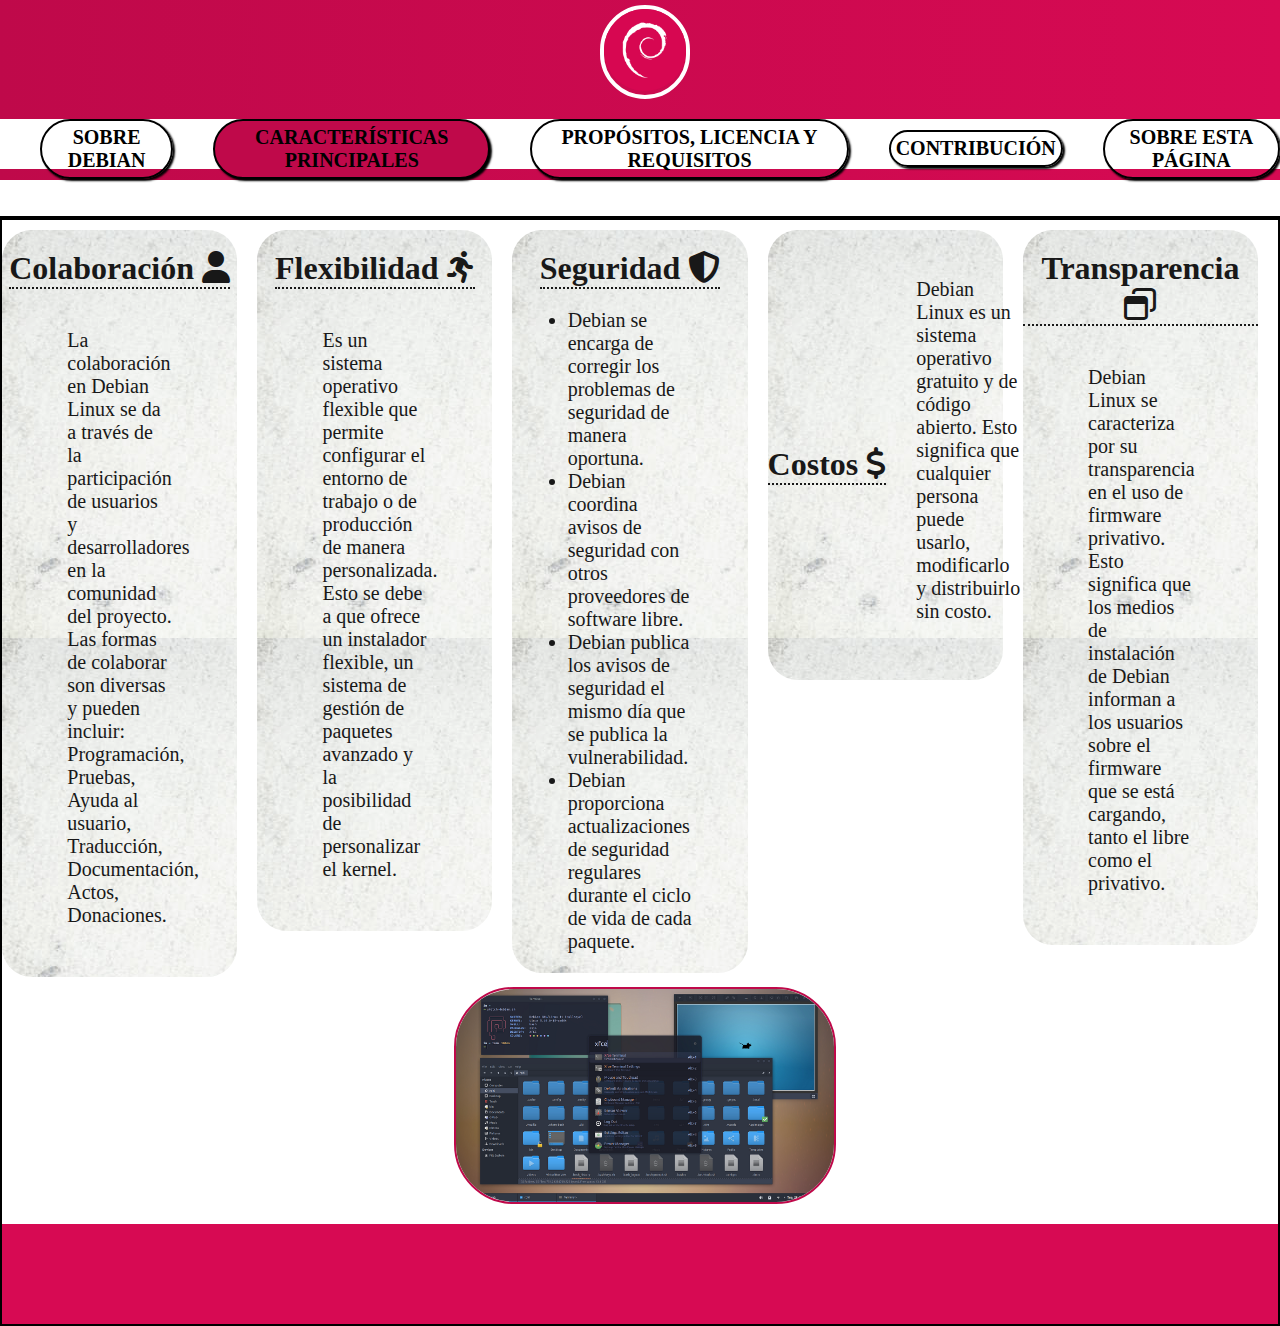
==== commit d604e33e: "Se comprimió la página dando 3 conceptos en una sola pestaña" ====
--- a/aspectos.html
+++ b/aspectos.html
@@ -25,8 +25,7 @@
                 <ul>
                     <li><a href="index.html">Sobre Debian</a></li>
                     <li id="seleccion"><a href="aspectos.html">Características Principales</a></li>
-                    <li><a href="proposito.html">Propósitos y Licencias</a></li>
-                    <li><a href="requisitos.html">Requisitos</a></li>
+                    <li><a href="proposito.html">Propósitos, Licencia y Requisitos</a></li>
                     <li><a href="">Contribución</a></li>
                     <li><a href="">Sobre esta página</a></li>
                 </ul>
